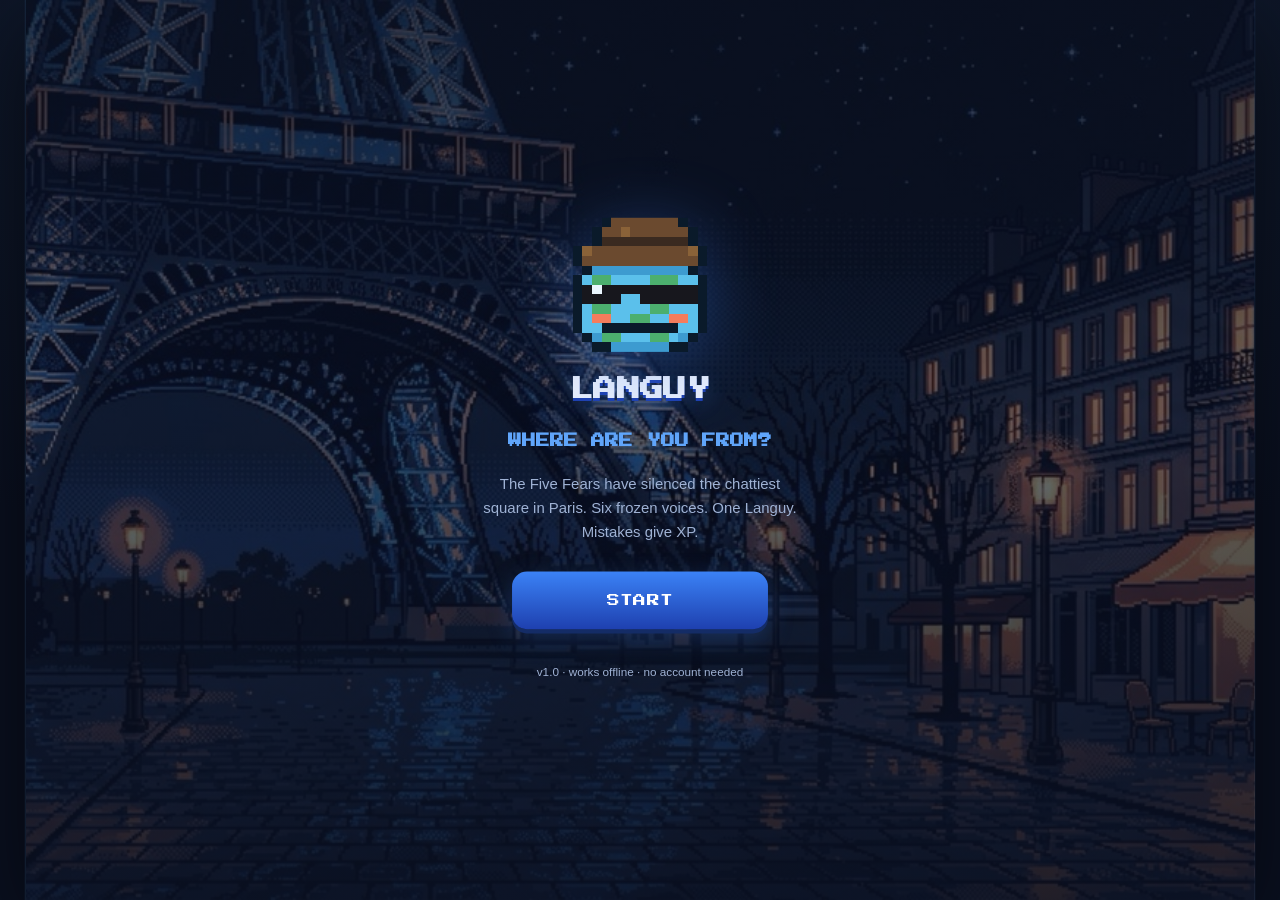
==== index.html @ b2ffd530 "v7.1: playtest fixes + variable-reward parting" ====
<!doctype html>
<html lang="en">
  <head>
    <meta charset="UTF-8" />
    <meta
      name="viewport"
      content="width=device-width, initial-scale=1.0, maximum-scale=1.0, user-scalable=no, viewport-fit=cover"
    />
    <meta name="theme-color" content="#0F1724" />
    <meta
      name="description"
      content="LANGUY: Where Are You From? — a pixel comedy adventure where you play as the polyglot. Guess languages, learn real phrases, defeat the five Fears."
    />
    <meta name="apple-mobile-web-app-capable" content="yes" />
    <meta name="apple-mobile-web-app-status-bar-style" content="black-translucent" />
    <meta name="apple-mobile-web-app-title" content="LANGUY" />
    <link rel="manifest" href="./manifest.webmanifest" />
    <link rel="icon" type="image/png" sizes="192x192" href="./icons/icon-192.png" />
    <link rel="apple-touch-icon" href="./icons/icon-192.png" />
    <title>LANGUY: Where Are You From?</title>
    <script type="module" crossorigin src="./assets/index-Dp-9w0Nh.js"></script>
    <link rel="stylesheet" crossorigin href="./assets/index-CV30trOM.css">
  </head>
  <body>
    <div id="app">
      <div id="stage">
        <canvas id="world"></canvas>
        <div id="cinema-top" class="cinema-bar"></div>
        <div id="cinema-bottom" class="cinema-bar"></div>
        <div id="hud"></div>
        <div id="float-layer"></div>
        <div id="ui-layer"></div>
        <div id="screen-layer"></div>
        <canvas id="fx"></canvas>
        <div id="toast-layer"></div>
      </div>
    </div>
    <noscript>LANGUY needs JavaScript to run. (He also needs the ocean, but that's a different problem.)</noscript>
  </body>
</html>
---- assets/index-CV30trOM.css ----
@font-face{font-family:"Press Start 2P";font-style:normal;font-display:swap;font-weight:400;src:url([data-uri]) format("woff2"),url([data-uri]) format("woff");unicode-range:U+0460-052F,U+1C80-1C8A,U+20B4,U+2DE0-2DFF,U+A640-A69F,U+FE2E-FE2F}@font-face{font-family:"Press Start 2P";font-style:normal;font-display:swap;font-weight:400;src:url([data-uri]) format("woff2"),url([data-uri]) format("woff");unicode-range:U+0301,U+0400-045F,U+0490-0491,U+04B0-04B1,U+2116}@font-face{font-family:"Press Start 2P";font-style:normal;font-display:swap;font-weight:400;src:url([data-uri]) format("woff2"),url([data-uri]) format("woff");unicode-range:U+0370-0377,U+037A-037F,U+0384-038A,U+038C,U+038E-03A1,U+03A3-03FF}@font-face{font-family:"Press Start 2P";font-style:normal;font-display:swap;font-weight:400;src:url(./press-start-2p-latin-ext-400-normal-DpfYvR5A.woff2) format("woff2"),url([data-uri]) format("woff");unicode-range:U+0100-02BA,U+02BD-02C5,U+02C7-02CC,U+02CE-02D7,U+02DD-02FF,U+0304,U+0308,U+0329,U+1D00-1DBF,U+1E00-1E9F,U+1EF2-1EFF,U+2020,U+20A0-20AB,U+20AD-20C0,U+2113,U+2C60-2C7F,U+A720-A7FF}@font-face{font-family:"Press Start 2P";font-style:normal;font-display:swap;font-weight:400;src:url(./press-start-2p-latin-400-normal-_wFEWmAB.woff2) format("woff2"),url([data-uri]) format("woff");unicode-range:U+0000-00FF,U+0131,U+0152-0153,U+02BB-02BC,U+02C6,U+02DA,U+02DC,U+0304,U+0308,U+0329,U+2000-206F,U+20AC,U+2122,U+2191,U+2193,U+2212,U+2215,U+FEFF,U+FFFD}:root{--navy: #0f1724;--navy-soft: #1a2540;--navy-deep: #0a1020;--outline: #0a1a2a;--accent: #3b82f6;--accent-dark: #1e40af;--accent-light: #60a5fa;--teal: #0ea5e9;--ocean: #5bc0eb;--blush: #f47c5c;--gold: #facc15;--warm: #ffc878;--paper: #f1f4f9;--ink: #e8eefb;--ink-dim: #9fb2d4;--danger: #ef5350;--ok: #34d399;--glow: rgba(59, 130, 246, .25);--font-pixel: "Press Start 2P", "Courier New", monospace;--font-body: -apple-system, BlinkMacSystemFont, "Segoe UI", Roboto, "Helvetica Neue", Arial, "Hiragino Sans", "Apple SD Gothic Neo", "Noto Sans JP", "Noto Sans KR", sans-serif;--font-mono: "Space Mono", ui-monospace, "SF Mono", Menlo, monospace}*{margin:0;padding:0;box-sizing:border-box;-webkit-tap-highlight-color:transparent}html,body{height:100%;overflow:hidden;background:var(--navy-deep);overscroll-behavior:none;touch-action:none}#app{position:fixed;inset:0;display:flex;align-items:center;justify-content:center;background:radial-gradient(120% 100% at 50% 0%,#131f33 0%,var(--navy-deep) 70%);user-select:none;-webkit-user-select:none}#stage{position:relative;width:390px;height:844px;background:var(--navy);overflow:hidden;transform-origin:center center;box-shadow:0 0 0 1px #60a5fa1f,0 24px 80px #0009;font-family:var(--font-body);color:var(--ink)}#world,#fx{position:absolute;inset:0;width:100%;height:100%;image-rendering:pixelated;image-rendering:crisp-edges}#fx{pointer-events:none;z-index:60}#dev-fab{position:absolute;bottom:14px;right:12px;z-index:90;width:44px;height:44px;border-radius:50%;border:1px solid rgba(96,165,250,.4);background:#0a1020d9;color:#fff;font-size:20px;cursor:pointer;display:flex;align-items:center;justify-content:center}#dev-panel{position:absolute;inset:0;z-index:95;background:#080c16f5;display:flex;flex-direction:column;gap:8px;padding:20px 16px;overflow-y:auto}#dev-panel .dev-title{font-family:var(--font-pixel);font-size:11px;color:var(--gold);text-align:center;margin-bottom:6px}#dev-panel .dev-grid{display:grid;grid-template-columns:1fr 1fr;gap:8px}#dev-panel .dev-btn{appearance:none;border:1px solid rgba(96,165,250,.35);background:#182645;color:var(--ink);border-radius:10px;min-height:46px;padding:8px 10px;font-size:13px;font-weight:600;cursor:pointer}#dev-panel .dev-btn:active{transform:scale(.97)}#dev-panel .dev-unlock{background:linear-gradient(180deg,#1d4a3a,#143528);border-color:var(--ok);min-height:52px;font-size:14px}#dev-panel .dev-close{margin-top:8px;background:none;border-color:#9fb2d44d;color:var(--ink-dim)}#scene{position:absolute;inset:0;z-index:10;opacity:0;transform:scale(1.06);transition:opacity .35s ease,transform .45s cubic-bezier(.2,.9,.3,1.1);pointer-events:none;overflow:hidden}#scene.open{opacity:1;transform:scale(1)}#scene-backdrop{position:absolute;inset:0;width:100%;height:100%;object-fit:cover;animation:kenburns 26s ease-in-out infinite alternate}@keyframes kenburns{0%{transform:scale(1.04) translate(.5%,-.5%)}to{transform:scale(1.12) translate(-1.2%,.8%)}}#scene-shade{position:absolute;inset:0;background:linear-gradient(180deg,#0a10206b,#0a102014 35%,#0a10209e)}#scene-shade.boss{background:linear-gradient(180deg,#1408108c,#0a10202e 40%,#0a1020b3)}#scene-other{position:absolute;right:3%;top:12%;width:52%;max-width:330px;height:auto;opacity:.62;filter:brightness(.78) saturate(.92) drop-shadow(0 14px 26px rgba(0,0,0,.55));transition:opacity .25s ease,filter .25s ease,transform .2s ease;transform-origin:bottom center}#scene-languy{position:absolute;left:3%;top:36%;width:45%;max-width:270px;height:auto;opacity:.62;filter:brightness(.78) saturate(.92) drop-shadow(0 14px 26px rgba(0,0,0,.55));transition:opacity .25s ease,filter .25s ease,transform .2s ease;transform-origin:bottom center}#scene-other.active,#scene-languy.active{opacity:1;filter:brightness(1.04) saturate(1) drop-shadow(0 12px 30px rgba(59,130,246,.45));z-index:2}#scene-other.bounce,#scene-languy.bounce{animation:speak-bounce .32s cubic-bezier(.2,.9,.3,1.4)}@keyframes speak-bounce{0%{transform:scale(1)}35%{transform:scale(1.04) translateY(-5px)}to{transform:scale(1)}}.em-laugh{animation:em-laugh .7s ease}@keyframes em-laugh{0%,to{transform:rotate(0)}20%{transform:rotate(-3.5deg) translateY(-6px)}45%{transform:rotate(3deg) translateY(-2px)}70%{transform:rotate(-2deg) translateY(-5px)}}.em-shock{animation:em-shock .5s ease}@keyframes em-shock{0%{transform:scale(1)}25%{transform:scale(1.1) translateY(-9px)}55%{transform:scale(.98) translate(-4px)}75%{transform:scale(1.02) translate(4px)}to{transform:scale(1)}}.em-sad{animation:em-sad .9s ease}@keyframes em-sad{0%,to{transform:translateY(0) rotate(0)}50%{transform:translateY(7px) rotate(-2deg)}}.em-happy{animation:em-happy .55s cubic-bezier(.2,.9,.3,1.4)}@keyframes em-happy{0%,to{transform:scale(1)}40%{transform:scale(1.08) translateY(-8px)}}#scene-other.hit{animation:hit-flash .45s ease}@keyframes hit-flash{0%,to{filter:brightness(1);transform:translate(0)}20%{filter:brightness(2.2) saturate(.4);transform:translate(-7px)}45%{transform:translate(6px)}70%{transform:translate(-3px)}}#scene-meter{position:absolute;top:calc(max(10px,env(safe-area-inset-top)) + 116px);right:12px;width:180px;z-index:12}#scene-meter .meter-label{font-family:var(--font-pixel);font-size:8px;color:var(--blush);letter-spacing:1px;margin-bottom:4px;text-align:right}#scene-meter .meter-bar{height:10px;border-radius:5px;background:#ffffff1a;border:1px solid rgba(244,124,92,.5);overflow:hidden}#scene-meter .meter-bar>div{height:100%;width:100%;background:linear-gradient(90deg,#ef5350,#f47c5c);transition:width .6s cubic-bezier(.2,.9,.3,1.1)}.cinema-bar{position:absolute;left:0;right:0;height:0;background:#05080f;z-index:18;transition:height .6s cubic-bezier(.7,0,.3,1);pointer-events:none}#cinema-top{top:0}#cinema-bottom{bottom:0}.cinema-on #cinema-top,.cinema-on #cinema-bottom{height:64px}#hud{position:absolute;top:0;left:0;right:0;padding:max(10px,env(safe-area-inset-top)) 10px 0 10px;display:flex;align-items:flex-start;gap:8px;z-index:20;pointer-events:none;opacity:0;transition:opacity .4s ease}#hud.visible{opacity:1}#hud>*{pointer-events:auto}.hud-rank{flex:1;background:#0a1020d1;border:1px solid rgba(96,165,250,.25);border-radius:12px;padding:8px 10px;backdrop-filter:blur(4px);-webkit-backdrop-filter:blur(4px)}.hud-rank .rank-name{font-family:var(--font-pixel);font-size:8px;letter-spacing:.5px;color:var(--accent-light);text-shadow:0 2px 0 rgba(0,0,0,.4);display:flex;justify-content:space-between;align-items:baseline;gap:6px;white-space:nowrap}.hud-rank .xp-num{font-family:var(--font-mono);font-size:10px;color:var(--ink-dim)}.xp-bar{margin-top:6px;height:8px;border-radius:4px;background:#ffffff14;overflow:hidden;border:1px solid rgba(0,0,0,.4)}.xp-bar>div{height:100%;width:0%;border-radius:4px;background:linear-gradient(90deg,var(--accent) 0%,var(--teal) 100%);box-shadow:0 0 8px var(--glow);transition:width .5s cubic-bezier(.2,.9,.3,1.2)}#skip-chip{position:absolute;top:calc(max(10px,env(safe-area-inset-top)) + 78px);left:12px;z-index:22;background:#0a1020d9;border:1px solid rgba(96,165,250,.3);border-radius:999px;color:var(--ink-dim);font-family:var(--font-pixel);font-size:8px;padding:9px 14px;min-height:34px;cursor:pointer;letter-spacing:1px}#skip-chip.active{color:var(--gold);border-color:var(--gold);animation:pulse-border 1s ease-in-out infinite}@keyframes pulse-border{0%,to{box-shadow:0 0 #facc154d}50%{box-shadow:0 0 10px 2px #facc1533}}#dialogue,#choices,.phrase-card{max-width:560px;margin-left:auto;margin-right:auto;width:calc(100% - 20px)}#boss-hearts{position:absolute;top:calc(max(10px,env(safe-area-inset-top)) + 78px);right:12px;z-index:22;background:#0a1020e0;border:1px solid rgba(244,124,92,.45);border-radius:12px;padding:7px 12px;font-size:15px;display:flex;align-items:center;gap:3px;animation:toast-in .3s ease}#boss-hearts .lost{filter:grayscale(1);opacity:.55}#boss-hearts .hearts-label{font-family:var(--font-pixel);font-size:7px;color:var(--blush);margin-left:6px;letter-spacing:1px}.hud-quest{margin-top:6px;font-size:11.5px;font-weight:600;color:var(--warm);letter-spacing:.3px;line-height:1.35}.hud-quest:empty{display:none}.hud-quest.quest-flash{animation:quest-in .6s cubic-bezier(.2,.9,.3,1.2)}@keyframes quest-in{0%{transform:translate(-6px);opacity:0}to{transform:translate(0);opacity:1}}.hud-chip{min-width:44px;height:44px;border-radius:12px;background:#0a1020d1;border:1px solid rgba(96,165,250,.25);color:var(--ink);font-family:var(--font-pixel);font-size:10px;display:flex;align-items:center;justify-content:center;gap:5px;cursor:pointer;padding:0 10px;transition:transform .1s ease}.hud-chip:active{transform:scale(.92)}.hud-chip .n{font-size:10px}.hud-chip.brain{color:var(--blush)}#ui-layer{position:absolute;inset:0;z-index:30;pointer-events:none;display:flex;flex-direction:column;justify-content:flex-end}#dialogue{pointer-events:auto;margin:0 10px calc(max(12px,env(safe-area-inset-bottom)) + 6px) 10px;background:#0d1526f5;border:2px solid rgba(96,165,250,.35);border-radius:16px;padding:12px 14px 14px;box-shadow:0 10px 30px #00000080,0 0 0 4px #0a102080;cursor:pointer;animation:dlg-in .22s cubic-bezier(.2,.9,.3,1.2);position:relative}@keyframes dlg-in{0%{transform:translateY(24px);opacity:0}to{transform:translateY(0);opacity:1}}.dlg-head{display:flex;align-items:center;gap:10px;margin-bottom:8px}.dlg-portrait{width:44px;height:44px;border-radius:10px;background:var(--navy-soft);border:1px solid rgba(96,165,250,.3);image-rendering:pixelated;flex-shrink:0}.dlg-name{font-family:var(--font-pixel);font-size:10px;color:var(--teal);text-transform:uppercase;letter-spacing:1px}.dlg-sub{font-size:11px;color:var(--ink-dim);margin-top:4px}.dlg-text{font-size:16px;line-height:1.5;min-height:48px;color:var(--ink)}.dlg-text .accent{color:var(--accent-light);font-weight:600}.dlg-text .phrase{color:var(--gold);font-weight:700}.dlg-next{position:absolute;right:14px;bottom:8px;font-size:13px;color:var(--accent-light);animation:bounce-v .8s ease-in-out infinite}@keyframes bounce-v{0%,to{transform:translateY(0)}50%{transform:translateY(4px)}}#dialogue.sign{background:var(--paper);border-color:#cbd5e1;color:#16203a}#dialogue.sign .dlg-text{color:#16203a;font-weight:700;text-align:center;font-family:var(--font-pixel);font-size:12px;line-height:1.9}#dialogue.sign .dlg-name{color:#475569}#choices{pointer-events:auto;margin:0 10px 8px;display:flex;flex-direction:column;gap:8px}.choice-btn{appearance:none;border:2px solid rgba(96,165,250,.4);background:linear-gradient(180deg,#203052,#182645);color:var(--ink);font-family:var(--font-body);font-size:15px;font-weight:600;border-radius:14px;min-height:52px;padding:10px 14px;text-align:left;cursor:pointer;transition:transform .08s ease,border-color .15s ease,background .15s ease;animation:choice-in .25s backwards cubic-bezier(.2,.9,.3,1.2)}.choice-btn:nth-child(2){animation-delay:.05s}.choice-btn:nth-child(3){animation-delay:.1s}.choice-btn:nth-child(4){animation-delay:.15s}@keyframes choice-in{0%{transform:translateY(14px);opacity:0}to{transform:translateY(0);opacity:1}}.choice-btn:active{transform:scale(.97)}.choice-btn.correct{border-color:var(--ok);background:linear-gradient(180deg,#1d4a3a,#143528)}.choice-btn.wrong{border-color:var(--blush);background:linear-gradient(180deg,#4a2530,#351a22);animation:wiggle .35s ease}@keyframes wiggle{0%,to{transform:translate(0)}25%{transform:translate(-5px)}75%{transform:translate(5px)}}.choice-btn .romaji{display:block;font-size:12px;color:var(--ink-dim);font-weight:400;font-family:var(--font-mono);margin-top:2px}.phrase-card{pointer-events:auto;margin:0 10px 8px;background:linear-gradient(180deg,#14203af7,#0d1526f7);border:2px solid rgba(14,165,233,.45);border-radius:16px;padding:14px;text-align:center;animation:dlg-in .25s cubic-bezier(.2,.9,.3,1.2)}.phrase-card .label{font-family:var(--font-pixel);font-size:8px;color:var(--teal);letter-spacing:1px;margin-bottom:8px}.phrase-card .target{font-size:26px;font-weight:800;color:var(--gold);line-height:1.3}.phrase-card .romaji{font-family:var(--font-mono);font-size:13px;color:var(--ink-dim);margin-top:4px}.phrase-card .meaning{font-size:14px;color:var(--ink);margin-top:6px}.phrase-card .speak-btn{margin-top:8px;appearance:none;background:#3b82f62e;color:var(--accent-light);border:1px solid rgba(96,165,250,.4);border-radius:999px;min-height:44px;min-width:44px;padding:8px 18px;font-size:14px;font-weight:700;cursor:pointer}.phrase-card .speak-btn:active{transform:scale(.95)}.chunk-row{display:flex;flex-wrap:wrap;gap:8px;justify-content:center;margin-top:12px}.chunk-btn{appearance:none;border:2px solid rgba(96,165,250,.5);background:#213459;color:var(--ink);font-size:18px;font-weight:700;border-radius:12px;min-height:52px;min-width:56px;padding:8px 14px;cursor:pointer;transition:transform .08s ease,opacity .2s ease}.chunk-btn:active{transform:scale(.94)}.chunk-btn .chunk-roma{display:block;font-size:10px;font-weight:500;color:var(--ink-dim);font-family:var(--font-mono);margin-top:1px}.chunk-btn.used{opacity:.25;pointer-events:none}.chunk-slots{display:flex;gap:6px;justify-content:center;margin-top:12px;min-height:40px;flex-wrap:wrap}.chunk-slot{min-width:48px;height:40px;border-radius:10px;border:2px dashed rgba(159,178,212,.35);display:flex;align-items:center;justify-content:center;font-size:16px;font-weight:700;color:var(--gold);padding:0 8px}.chunk-slot.filled{border-style:solid;border-color:var(--teal);background:#0ea5e91f}#float-layer{position:absolute;inset:0;pointer-events:none;z-index:50;overflow:hidden}.float-xp{position:absolute;font-family:var(--font-pixel);font-size:11px;color:var(--gold);text-shadow:0 2px 0 rgba(0,0,0,.6);animation:float-up 1.4s ease-out forwards;white-space:nowrap}.float-xp.brain{color:var(--blush)}@keyframes float-up{0%{transform:translateY(0) scale(.6);opacity:0}15%{transform:translateY(-8px) scale(1.15);opacity:1}30%{transform:translateY(-14px) scale(1)}to{transform:translateY(-64px) scale(1);opacity:0}}#toast-layer{position:absolute;top:calc(max(10px,env(safe-area-inset-top)) + 64px);left:0;right:0;display:flex;flex-direction:column;align-items:center;gap:8px;z-index:70;pointer-events:none}.toast{background:#0a1020f2;border:1px solid var(--accent);color:var(--ink);border-radius:12px;padding:10px 16px;font-size:14px;font-weight:600;box-shadow:0 6px 24px #00000080,0 0 12px var(--glow);animation:toast-in .3s cubic-bezier(.2,.9,.3,1.3),toast-out .4s ease 2.6s forwards;max-width:86%;text-align:center}.toast.rankup{border-color:var(--gold);font-family:var(--font-pixel);font-size:10px;line-height:1.8;color:var(--gold)}@keyframes toast-in{0%{transform:translateY(-16px) scale(.9);opacity:0}to{transform:translateY(0) scale(1);opacity:1}}@keyframes toast-out{to{transform:translateY(-10px);opacity:0}}#screen-layer{position:absolute;inset:0;z-index:40;pointer-events:none}.screen{position:absolute;inset:0;background:linear-gradient(180deg,#0a1020f7,#0f1724fc);pointer-events:auto;display:flex;flex-direction:column;align-items:center;overflow-y:auto;padding:max(20px,env(safe-area-inset-top)) 20px max(20px,env(safe-area-inset-bottom)) 20px;animation:screen-in .3s ease}@keyframes screen-in{0%{opacity:0}to{opacity:1}}.screen h1{font-family:var(--font-pixel);font-size:22px;line-height:1.6;text-align:center;color:var(--ink);text-shadow:0 3px 0 var(--accent-dark),0 6px 18px var(--glow)}.screen h2{font-family:var(--font-pixel);font-size:13px;line-height:1.8;text-align:center;color:var(--accent-light)}.screen .sub{color:var(--ink-dim);font-size:14px;text-align:center;line-height:1.6}.btn{appearance:none;border:none;border-radius:14px;min-height:54px;padding:14px 26px;font-family:var(--font-pixel);font-size:12px;cursor:pointer;color:#fff;background:linear-gradient(180deg,var(--accent) 0%,var(--accent-dark) 100%);box-shadow:0 4px #142c66,0 8px 24px var(--glow);transition:transform .08s ease,box-shadow .08s ease;letter-spacing:.5px}.btn:active{transform:translateY(3px);box-shadow:0 1px #142c66,0 4px 12px var(--glow)}.btn.secondary{background:linear-gradient(180deg,#28395f,#1d2c4c);box-shadow:0 4px #101c36;color:var(--ink)}.btn.gold{background:linear-gradient(180deg,#fbbf24,#d97706);box-shadow:0 4px #92580a,0 8px 24px #facc1540;color:#211503}.btn.ghost{background:none;box-shadow:none;border:1px solid rgba(159,178,212,.3);color:var(--ink-dim);font-family:var(--font-body);font-weight:600;font-size:14px;min-height:44px}.gem-grid{display:grid;grid-template-columns:repeat(2,1fr);gap:12px;width:100%;max-width:360px;margin-top:18px}.gem-cell{background:#1a2540b3;border:1px solid rgba(96,165,250,.2);border-radius:14px;padding:14px 10px;text-align:center;min-height:120px;display:flex;flex-direction:column;align-items:center;justify-content:flex-start;gap:8px}.gem-cell.locked{opacity:.55;filter:saturate(.3)}.gem-cell .gem-icon{width:40px;height:40px;image-rendering:pixelated}.gem-cell .gem-title{font-family:var(--font-pixel);font-size:8px;color:var(--teal);line-height:1.7}.gem-cell .gem-text{font-size:11.5px;color:var(--ink-dim);line-height:1.45}.gem-cell.earned{border-color:#facc1573;box-shadow:0 0 18px #facc1514 inset}.key-input{width:100%;max-width:320px;background:#0a1020e6;border:1px solid rgba(96,165,250,.35);color:var(--ink);border-radius:12px;min-height:48px;padding:12px 14px;font-family:var(--font-mono);font-size:14px;text-align:center;outline:none}.key-input:focus{border-color:var(--accent)}.hint-bubble{position:absolute;left:50%;transform:translate(-50%);bottom:calc(max(12px,env(safe-area-inset-bottom)) + 10px);background:#0a1020eb;border:1px solid rgba(96,165,250,.35);border-radius:999px;padding:10px 18px;font-size:13.5px;color:var(--ink);z-index:25;pointer-events:none;animation:toast-in .3s ease;white-space:nowrap}.sr-only{position:absolute;width:1px;height:1px;overflow:hidden;clip:rect(0 0 0 0)}@media(prefers-reduced-motion:reduce){.choice-btn,#dialogue,.phrase-card,.toast,.dlg-next,.screen,.ui-nudge{animation:none!important}}.ui-nudge{animation:nudge .3s ease}@keyframes nudge{0%,to{transform:translate(0)}25%{transform:translate(2px,-1px)}50%{transform:translate(-2px,1px)}75%{transform:translate(1px,1px)}}
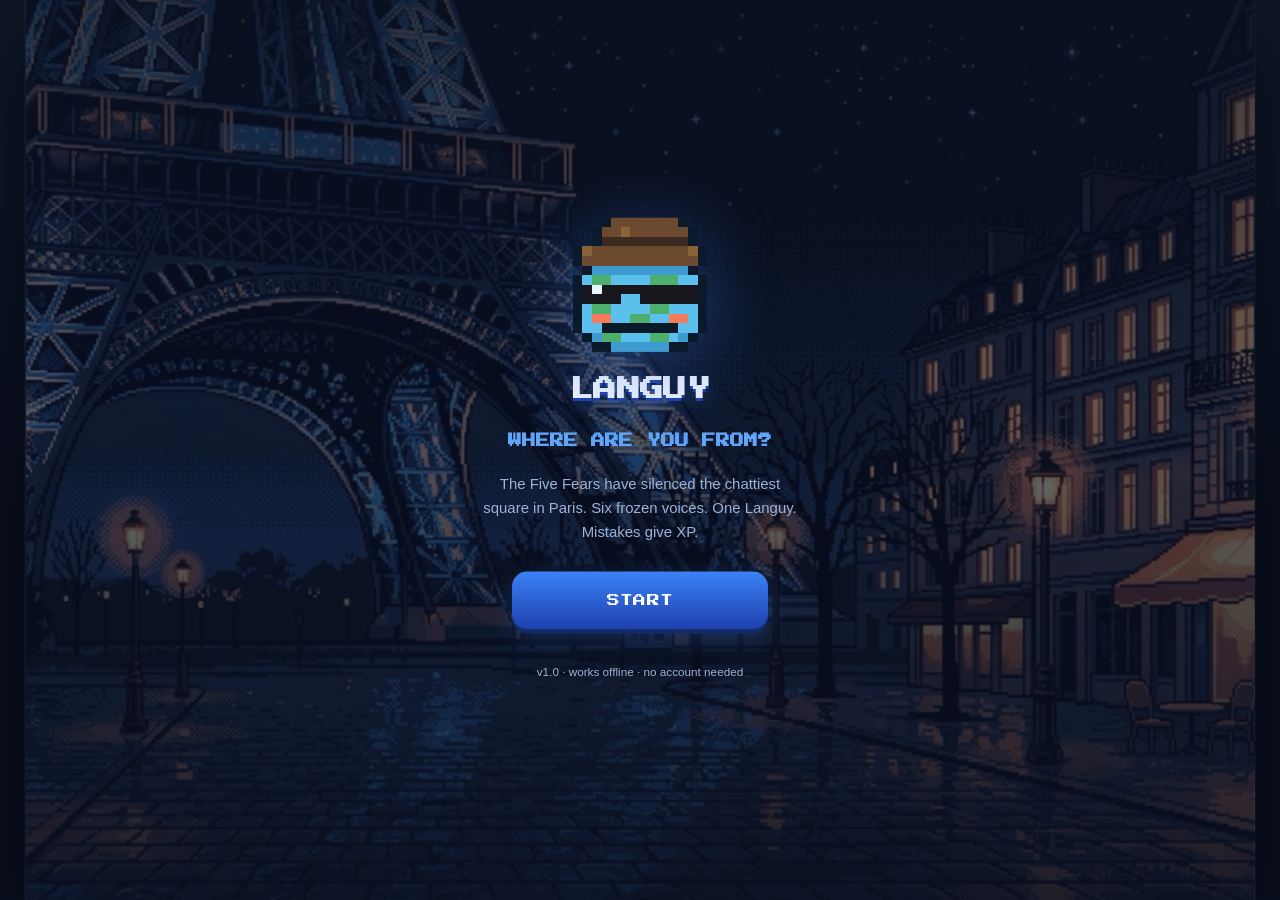
==== commit adb2797b: "v8: player-centered apartment cold open + founder story + in-page test stepper" ====
--- a/index.html
+++ b/index.html
@@ -18,7 +18,7 @@
     <link rel="icon" type="image/png" sizes="192x192" href="./icons/icon-192.png" />
     <link rel="apple-touch-icon" href="./icons/icon-192.png" />
     <title>LANGUY: Where Are You From?</title>
-    <script type="module" crossorigin src="./assets/index-Dp-9w0Nh.js"></script>
+    <script type="module" crossorigin src="./assets/index-gukwr0ph.js"></script>
     <link rel="stylesheet" crossorigin href="./assets/index-CV30trOM.css">
   </head>
   <body>
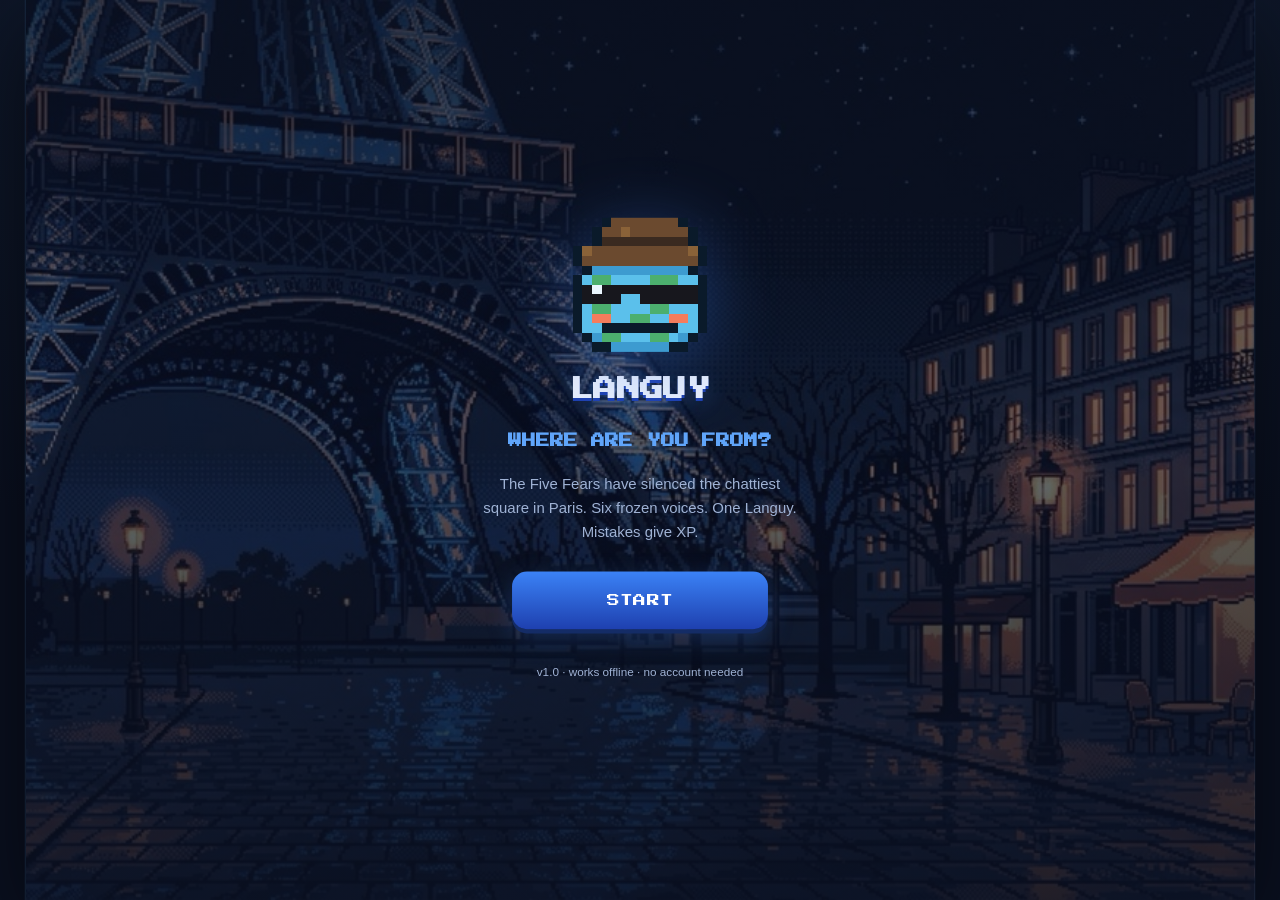
==== commit e630c7dd: "v9: explorable apartment room (tap objects/collect sparks), Eiffel window fixed, Japanese-first" ====
--- a/index.html
+++ b/index.html
@@ -18,8 +18,8 @@
     <link rel="icon" type="image/png" sizes="192x192" href="./icons/icon-192.png" />
     <link rel="apple-touch-icon" href="./icons/icon-192.png" />
     <title>LANGUY: Where Are You From?</title>
-    <script type="module" crossorigin src="./assets/index-gukwr0ph.js"></script>
-    <link rel="stylesheet" crossorigin href="./assets/index-CV30trOM.css">
+    <script type="module" crossorigin src="./assets/index-B-X_Jsn1.js"></script>
+    <link rel="stylesheet" crossorigin href="./assets/index-DCipQF2Q.css">
   </head>
   <body>
     <div id="app">
--- a/assets/index-DCipQF2Q.css
+++ b/assets/index-DCipQF2Q.css
@@ -0,0 +1 @@
+@font-face{font-family:"Press Start 2P";font-style:normal;font-display:swap;font-weight:400;src:url([data-uri]) format("woff2"),url([data-uri]) format("woff");unicode-range:U+0460-052F,U+1C80-1C8A,U+20B4,U+2DE0-2DFF,U+A640-A69F,U+FE2E-FE2F}@font-face{font-family:"Press Start 2P";font-style:normal;font-display:swap;font-weight:400;src:url([data-uri]) format("woff2"),url([data-uri]) format("woff");unicode-range:U+0301,U+0400-045F,U+0490-0491,U+04B0-04B1,U+2116}@font-face{font-family:"Press Start 2P";font-style:normal;font-display:swap;font-weight:400;src:url([data-uri]) format("woff2"),url([data-uri]) format("woff");unicode-range:U+0370-0377,U+037A-037F,U+0384-038A,U+038C,U+038E-03A1,U+03A3-03FF}@font-face{font-family:"Press Start 2P";font-style:normal;font-display:swap;font-weight:400;src:url(./press-start-2p-latin-ext-400-normal-DpfYvR5A.woff2) format("woff2"),url([data-uri]) format("woff");unicode-range:U+0100-02BA,U+02BD-02C5,U+02C7-02CC,U+02CE-02D7,U+02DD-02FF,U+0304,U+0308,U+0329,U+1D00-1DBF,U+1E00-1E9F,U+1EF2-1EFF,U+2020,U+20A0-20AB,U+20AD-20C0,U+2113,U+2C60-2C7F,U+A720-A7FF}@font-face{font-family:"Press Start 2P";font-style:normal;font-display:swap;font-weight:400;src:url(./press-start-2p-latin-400-normal-_wFEWmAB.woff2) format("woff2"),url([data-uri]) format("woff");unicode-range:U+0000-00FF,U+0131,U+0152-0153,U+02BB-02BC,U+02C6,U+02DA,U+02DC,U+0304,U+0308,U+0329,U+2000-206F,U+20AC,U+2122,U+2191,U+2193,U+2212,U+2215,U+FEFF,U+FFFD}:root{--navy: #0f1724;--navy-soft: #1a2540;--navy-deep: #0a1020;--outline: #0a1a2a;--accent: #3b82f6;--accent-dark: #1e40af;--accent-light: #60a5fa;--teal: #0ea5e9;--ocean: #5bc0eb;--blush: #f47c5c;--gold: #facc15;--warm: #ffc878;--paper: #f1f4f9;--ink: #e8eefb;--ink-dim: #9fb2d4;--danger: #ef5350;--ok: #34d399;--glow: rgba(59, 130, 246, .25);--font-pixel: "Press Start 2P", "Courier New", monospace;--font-body: -apple-system, BlinkMacSystemFont, "Segoe UI", Roboto, "Helvetica Neue", Arial, "Hiragino Sans", "Apple SD Gothic Neo", "Noto Sans JP", "Noto Sans KR", sans-serif;--font-mono: "Space Mono", ui-monospace, "SF Mono", Menlo, monospace}*{margin:0;padding:0;box-sizing:border-box;-webkit-tap-highlight-color:transparent}html,body{height:100%;overflow:hidden;background:var(--navy-deep);overscroll-behavior:none;touch-action:none}#app{position:fixed;inset:0;display:flex;align-items:center;justify-content:center;background:radial-gradient(120% 100% at 50% 0%,#131f33 0%,var(--navy-deep) 70%);user-select:none;-webkit-user-select:none}#stage{position:relative;width:390px;height:844px;background:var(--navy);overflow:hidden;transform-origin:center center;box-shadow:0 0 0 1px #60a5fa1f,0 24px 80px #0009;font-family:var(--font-body);color:var(--ink)}#world,#fx{position:absolute;inset:0;width:100%;height:100%;image-rendering:pixelated;image-rendering:crisp-edges}#fx{pointer-events:none;z-index:60}#hotspot-layer{position:absolute;inset:0;z-index:16;pointer-events:none}.hotspot{position:absolute;transform:translate(-50%,-50%);pointer-events:auto;background:#0a10208c;border:2px solid var(--accent-light);border-radius:14px;padding:6px 10px;display:flex;flex-direction:column;align-items:center;gap:2px;cursor:pointer;backdrop-filter:blur(2px);-webkit-backdrop-filter:blur(2px);animation:hs-pulse 1.6s ease-in-out infinite;box-shadow:0 0 18px #60a5fa59}.hotspot:active{transform:translate(-50%,-50%) scale(.92)}.hotspot .hs-emoji{font-size:26px;line-height:1}.hotspot .hs-label{font-family:var(--font-pixel);font-size:7px;color:var(--ink);letter-spacing:.5px;white-space:nowrap}.hotspot.done{opacity:.4;border-color:var(--ok);animation:none;filter:grayscale(.5)}.hotspot.done .hs-emoji:after{content:" ✓";font-size:12px}.hotspot.locked{opacity:.45;border-color:#9fb2d466;border-style:dashed;animation:none;cursor:default}@keyframes hs-pulse{0%,to{box-shadow:0 0 14px #60a5fa4d;border-color:var(--accent-light)}50%{box-shadow:0 0 24px #60a5fa99;border-color:#93c5fd}}#dev-fab{position:absolute;bottom:14px;right:12px;z-index:90;width:44px;height:44px;border-radius:50%;border:1px solid rgba(96,165,250,.4);background:#0a1020d9;color:#fff;font-size:20px;cursor:pointer;display:flex;align-items:center;justify-content:center}#dev-panel{position:absolute;inset:0;z-index:95;background:#080c16f5;display:flex;flex-direction:column;gap:8px;padding:20px 16px;overflow-y:auto}#dev-panel .dev-title{font-family:var(--font-pixel);font-size:11px;color:var(--gold);text-align:center;margin-bottom:6px}#dev-panel .dev-grid{display:grid;grid-template-columns:1fr 1fr;gap:8px}#dev-panel .dev-btn{appearance:none;border:1px solid rgba(96,165,250,.35);background:#182645;color:var(--ink);border-radius:10px;min-height:46px;padding:8px 10px;font-size:13px;font-weight:600;cursor:pointer}#dev-panel .dev-btn:active{transform:scale(.97)}#dev-panel .dev-unlock{background:linear-gradient(180deg,#1d4a3a,#143528);border-color:var(--ok);min-height:52px;font-size:14px}#dev-panel .dev-close{margin-top:8px;background:none;border-color:#9fb2d44d;color:var(--ink-dim)}#scene{position:absolute;inset:0;z-index:10;opacity:0;transform:scale(1.06);transition:opacity .35s ease,transform .45s cubic-bezier(.2,.9,.3,1.1);pointer-events:none;overflow:hidden}#scene.open{opacity:1;transform:scale(1)}#scene-backdrop{position:absolute;inset:0;width:100%;height:100%;object-fit:cover;animation:kenburns 26s ease-in-out infinite alternate}@keyframes kenburns{0%{transform:scale(1.04) translate(.5%,-.5%)}to{transform:scale(1.12) translate(-1.2%,.8%)}}#scene-shade{position:absolute;inset:0;background:linear-gradient(180deg,#0a10206b,#0a102014 35%,#0a10209e)}#scene-shade.boss{background:linear-gradient(180deg,#1408108c,#0a10202e 40%,#0a1020b3)}#scene-other{position:absolute;right:3%;top:12%;width:52%;max-width:330px;height:auto;opacity:.62;filter:brightness(.78) saturate(.92) drop-shadow(0 14px 26px rgba(0,0,0,.55));transition:opacity .25s ease,filter .25s ease,transform .2s ease;transform-origin:bottom center}#scene-languy{position:absolute;left:3%;top:36%;width:45%;max-width:270px;height:auto;opacity:.62;filter:brightness(.78) saturate(.92) drop-shadow(0 14px 26px rgba(0,0,0,.55));transition:opacity .25s ease,filter .25s ease,transform .2s ease;transform-origin:bottom center}#scene-other.active,#scene-languy.active{opacity:1;filter:brightness(1.04) saturate(1) drop-shadow(0 12px 30px rgba(59,130,246,.45));z-index:2}#scene-other.bounce,#scene-languy.bounce{animation:speak-bounce .32s cubic-bezier(.2,.9,.3,1.4)}@keyframes speak-bounce{0%{transform:scale(1)}35%{transform:scale(1.04) translateY(-5px)}to{transform:scale(1)}}.em-laugh{animation:em-laugh .7s ease}@keyframes em-laugh{0%,to{transform:rotate(0)}20%{transform:rotate(-3.5deg) translateY(-6px)}45%{transform:rotate(3deg) translateY(-2px)}70%{transform:rotate(-2deg) translateY(-5px)}}.em-shock{animation:em-shock .5s ease}@keyframes em-shock{0%{transform:scale(1)}25%{transform:scale(1.1) translateY(-9px)}55%{transform:scale(.98) translate(-4px)}75%{transform:scale(1.02) translate(4px)}to{transform:scale(1)}}.em-sad{animation:em-sad .9s ease}@keyframes em-sad{0%,to{transform:translateY(0) rotate(0)}50%{transform:translateY(7px) rotate(-2deg)}}.em-happy{animation:em-happy .55s cubic-bezier(.2,.9,.3,1.4)}@keyframes em-happy{0%,to{transform:scale(1)}40%{transform:scale(1.08) translateY(-8px)}}#scene-other.hit{animation:hit-flash .45s ease}@keyframes hit-flash{0%,to{filter:brightness(1);transform:translate(0)}20%{filter:brightness(2.2) saturate(.4);transform:translate(-7px)}45%{transform:translate(6px)}70%{transform:translate(-3px)}}#scene-meter{position:absolute;top:calc(max(10px,env(safe-area-inset-top)) + 116px);right:12px;width:180px;z-index:12}#scene-meter .meter-label{font-family:var(--font-pixel);font-size:8px;color:var(--blush);letter-spacing:1px;margin-bottom:4px;text-align:right}#scene-meter .meter-bar{height:10px;border-radius:5px;background:#ffffff1a;border:1px solid rgba(244,124,92,.5);overflow:hidden}#scene-meter .meter-bar>div{height:100%;width:100%;background:linear-gradient(90deg,#ef5350,#f47c5c);transition:width .6s cubic-bezier(.2,.9,.3,1.1)}.cinema-bar{position:absolute;left:0;right:0;height:0;background:#05080f;z-index:18;transition:height .6s cubic-bezier(.7,0,.3,1);pointer-events:none}#cinema-top{top:0}#cinema-bottom{bottom:0}.cinema-on #cinema-top,.cinema-on #cinema-bottom{height:64px}#hud{position:absolute;top:0;left:0;right:0;padding:max(10px,env(safe-area-inset-top)) 10px 0 10px;display:flex;align-items:flex-start;gap:8px;z-index:20;pointer-events:none;opacity:0;transition:opacity .4s ease}#hud.visible{opacity:1}#hud>*{pointer-events:auto}.hud-rank{flex:1;background:#0a1020d1;border:1px solid rgba(96,165,250,.25);border-radius:12px;padding:8px 10px;backdrop-filter:blur(4px);-webkit-backdrop-filter:blur(4px)}.hud-rank .rank-name{font-family:var(--font-pixel);font-size:8px;letter-spacing:.5px;color:var(--accent-light);text-shadow:0 2px 0 rgba(0,0,0,.4);display:flex;justify-content:space-between;align-items:baseline;gap:6px;white-space:nowrap}.hud-rank .xp-num{font-family:var(--font-mono);font-size:10px;color:var(--ink-dim)}.xp-bar{margin-top:6px;height:8px;border-radius:4px;background:#ffffff14;overflow:hidden;border:1px solid rgba(0,0,0,.4)}.xp-bar>div{height:100%;width:0%;border-radius:4px;background:linear-gradient(90deg,var(--accent) 0%,var(--teal) 100%);box-shadow:0 0 8px var(--glow);transition:width .5s cubic-bezier(.2,.9,.3,1.2)}#skip-chip{position:absolute;top:calc(max(10px,env(safe-area-inset-top)) + 78px);left:12px;z-index:22;background:#0a1020d9;border:1px solid rgba(96,165,250,.3);border-radius:999px;color:var(--ink-dim);font-family:var(--font-pixel);font-size:8px;padding:9px 14px;min-height:34px;cursor:pointer;letter-spacing:1px}#skip-chip.active{color:var(--gold);border-color:var(--gold);animation:pulse-border 1s ease-in-out infinite}@keyframes pulse-border{0%,to{box-shadow:0 0 #facc154d}50%{box-shadow:0 0 10px 2px #facc1533}}#dialogue,#choices,.phrase-card{max-width:560px;margin-left:auto;margin-right:auto;width:calc(100% - 20px)}#boss-hearts{position:absolute;top:calc(max(10px,env(safe-area-inset-top)) + 78px);right:12px;z-index:22;background:#0a1020e0;border:1px solid rgba(244,124,92,.45);border-radius:12px;padding:7px 12px;font-size:15px;display:flex;align-items:center;gap:3px;animation:toast-in .3s ease}#boss-hearts .lost{filter:grayscale(1);opacity:.55}#boss-hearts .hearts-label{font-family:var(--font-pixel);font-size:7px;color:var(--blush);margin-left:6px;letter-spacing:1px}.hud-quest{margin-top:6px;font-size:11.5px;font-weight:600;color:var(--warm);letter-spacing:.3px;line-height:1.35}.hud-quest:empty{display:none}.hud-quest.quest-flash{animation:quest-in .6s cubic-bezier(.2,.9,.3,1.2)}@keyframes quest-in{0%{transform:translate(-6px);opacity:0}to{transform:translate(0);opacity:1}}.hud-chip{min-width:44px;height:44px;border-radius:12px;background:#0a1020d1;border:1px solid rgba(96,165,250,.25);color:var(--ink);font-family:var(--font-pixel);font-size:10px;display:flex;align-items:center;justify-content:center;gap:5px;cursor:pointer;padding:0 10px;transition:transform .1s ease}.hud-chip:active{transform:scale(.92)}.hud-chip .n{font-size:10px}.hud-chip.brain{color:var(--blush)}#ui-layer{position:absolute;inset:0;z-index:30;pointer-events:none;display:flex;flex-direction:column;justify-content:flex-end}#dialogue{pointer-events:auto;margin:0 10px calc(max(12px,env(safe-area-inset-bottom)) + 6px) 10px;background:#0d1526f5;border:2px solid rgba(96,165,250,.35);border-radius:16px;padding:12px 14px 14px;box-shadow:0 10px 30px #00000080,0 0 0 4px #0a102080;cursor:pointer;animation:dlg-in .22s cubic-bezier(.2,.9,.3,1.2);position:relative}@keyframes dlg-in{0%{transform:translateY(24px);opacity:0}to{transform:translateY(0);opacity:1}}.dlg-head{display:flex;align-items:center;gap:10px;margin-bottom:8px}.dlg-portrait{width:44px;height:44px;border-radius:10px;background:var(--navy-soft);border:1px solid rgba(96,165,250,.3);image-rendering:pixelated;flex-shrink:0}.dlg-name{font-family:var(--font-pixel);font-size:10px;color:var(--teal);text-transform:uppercase;letter-spacing:1px}.dlg-sub{font-size:11px;color:var(--ink-dim);margin-top:4px}.dlg-text{font-size:16px;line-height:1.5;min-height:48px;color:var(--ink)}.dlg-text .accent{color:var(--accent-light);font-weight:600}.dlg-text .phrase{color:var(--gold);font-weight:700}.dlg-next{position:absolute;right:14px;bottom:8px;font-size:13px;color:var(--accent-light);animation:bounce-v .8s ease-in-out infinite}@keyframes bounce-v{0%,to{transform:translateY(0)}50%{transform:translateY(4px)}}#dialogue.sign{background:var(--paper);border-color:#cbd5e1;color:#16203a}#dialogue.sign .dlg-text{color:#16203a;font-weight:700;text-align:center;font-family:var(--font-pixel);font-size:12px;line-height:1.9}#dialogue.sign .dlg-name{color:#475569}#choices{pointer-events:auto;margin:0 10px 8px;display:flex;flex-direction:column;gap:8px}.choice-btn{appearance:none;border:2px solid rgba(96,165,250,.4);background:linear-gradient(180deg,#203052,#182645);color:var(--ink);font-family:var(--font-body);font-size:15px;font-weight:600;border-radius:14px;min-height:52px;padding:10px 14px;text-align:left;cursor:pointer;transition:transform .08s ease,border-color .15s ease,background .15s ease;animation:choice-in .25s backwards cubic-bezier(.2,.9,.3,1.2)}.choice-btn:nth-child(2){animation-delay:.05s}.choice-btn:nth-child(3){animation-delay:.1s}.choice-btn:nth-child(4){animation-delay:.15s}@keyframes choice-in{0%{transform:translateY(14px);opacity:0}to{transform:translateY(0);opacity:1}}.choice-btn:active{transform:scale(.97)}.choice-btn.correct{border-color:var(--ok);background:linear-gradient(180deg,#1d4a3a,#143528)}.choice-btn.wrong{border-color:var(--blush);background:linear-gradient(180deg,#4a2530,#351a22);animation:wiggle .35s ease}@keyframes wiggle{0%,to{transform:translate(0)}25%{transform:translate(-5px)}75%{transform:translate(5px)}}.choice-btn .romaji{display:block;font-size:12px;color:var(--ink-dim);font-weight:400;font-family:var(--font-mono);margin-top:2px}.phrase-card{pointer-events:auto;margin:0 10px 8px;background:linear-gradient(180deg,#14203af7,#0d1526f7);border:2px solid rgba(14,165,233,.45);border-radius:16px;padding:14px;text-align:center;animation:dlg-in .25s cubic-bezier(.2,.9,.3,1.2)}.phrase-card .label{font-family:var(--font-pixel);font-size:8px;color:var(--teal);letter-spacing:1px;margin-bottom:8px}.phrase-card .target{font-size:26px;font-weight:800;color:var(--gold);line-height:1.3}.phrase-card .romaji{font-family:var(--font-mono);font-size:13px;color:var(--ink-dim);margin-top:4px}.phrase-card .meaning{font-size:14px;color:var(--ink);margin-top:6px}.phrase-card .speak-btn{margin-top:8px;appearance:none;background:#3b82f62e;color:var(--accent-light);border:1px solid rgba(96,165,250,.4);border-radius:999px;min-height:44px;min-width:44px;padding:8px 18px;font-size:14px;font-weight:700;cursor:pointer}.phrase-card .speak-btn:active{transform:scale(.95)}.chunk-row{display:flex;flex-wrap:wrap;gap:8px;justify-content:center;margin-top:12px}.chunk-btn{appearance:none;border:2px solid rgba(96,165,250,.5);background:#213459;color:var(--ink);font-size:18px;font-weight:700;border-radius:12px;min-height:52px;min-width:56px;padding:8px 14px;cursor:pointer;transition:transform .08s ease,opacity .2s ease}.chunk-btn:active{transform:scale(.94)}.chunk-btn .chunk-roma{display:block;font-size:10px;font-weight:500;color:var(--ink-dim);font-family:var(--font-mono);margin-top:1px}.chunk-btn.used{opacity:.25;pointer-events:none}.chunk-slots{display:flex;gap:6px;justify-content:center;margin-top:12px;min-height:40px;flex-wrap:wrap}.chunk-slot{min-width:48px;height:40px;border-radius:10px;border:2px dashed rgba(159,178,212,.35);display:flex;align-items:center;justify-content:center;font-size:16px;font-weight:700;color:var(--gold);padding:0 8px}.chunk-slot.filled{border-style:solid;border-color:var(--teal);background:#0ea5e91f}#float-layer{position:absolute;inset:0;pointer-events:none;z-index:50;overflow:hidden}.float-xp{position:absolute;font-family:var(--font-pixel);font-size:11px;color:var(--gold);text-shadow:0 2px 0 rgba(0,0,0,.6);animation:float-up 1.4s ease-out forwards;white-space:nowrap}.float-xp.brain{color:var(--blush)}@keyframes float-up{0%{transform:translateY(0) scale(.6);opacity:0}15%{transform:translateY(-8px) scale(1.15);opacity:1}30%{transform:translateY(-14px) scale(1)}to{transform:translateY(-64px) scale(1);opacity:0}}#toast-layer{position:absolute;top:calc(max(10px,env(safe-area-inset-top)) + 64px);left:0;right:0;display:flex;flex-direction:column;align-items:center;gap:8px;z-index:70;pointer-events:none}.toast{background:#0a1020f2;border:1px solid var(--accent);color:var(--ink);border-radius:12px;padding:10px 16px;font-size:14px;font-weight:600;box-shadow:0 6px 24px #00000080,0 0 12px var(--glow);animation:toast-in .3s cubic-bezier(.2,.9,.3,1.3),toast-out .4s ease 2.6s forwards;max-width:86%;text-align:center}.toast.rankup{border-color:var(--gold);font-family:var(--font-pixel);font-size:10px;line-height:1.8;color:var(--gold)}@keyframes toast-in{0%{transform:translateY(-16px) scale(.9);opacity:0}to{transform:translateY(0) scale(1);opacity:1}}@keyframes toast-out{to{transform:translateY(-10px);opacity:0}}#screen-layer{position:absolute;inset:0;z-index:40;pointer-events:none}.screen{position:absolute;inset:0;background:linear-gradient(180deg,#0a1020f7,#0f1724fc);pointer-events:auto;display:flex;flex-direction:column;align-items:center;overflow-y:auto;padding:max(20px,env(safe-area-inset-top)) 20px max(20px,env(safe-area-inset-bottom)) 20px;animation:screen-in .3s ease}@keyframes screen-in{0%{opacity:0}to{opacity:1}}.screen h1{font-family:var(--font-pixel);font-size:22px;line-height:1.6;text-align:center;color:var(--ink);text-shadow:0 3px 0 var(--accent-dark),0 6px 18px var(--glow)}.screen h2{font-family:var(--font-pixel);font-size:13px;line-height:1.8;text-align:center;color:var(--accent-light)}.screen .sub{color:var(--ink-dim);font-size:14px;text-align:center;line-height:1.6}.btn{appearance:none;border:none;border-radius:14px;min-height:54px;padding:14px 26px;font-family:var(--font-pixel);font-size:12px;cursor:pointer;color:#fff;background:linear-gradient(180deg,var(--accent) 0%,var(--accent-dark) 100%);box-shadow:0 4px #142c66,0 8px 24px var(--glow);transition:transform .08s ease,box-shadow .08s ease;letter-spacing:.5px}.btn:active{transform:translateY(3px);box-shadow:0 1px #142c66,0 4px 12px var(--glow)}.btn.secondary{background:linear-gradient(180deg,#28395f,#1d2c4c);box-shadow:0 4px #101c36;color:var(--ink)}.btn.gold{background:linear-gradient(180deg,#fbbf24,#d97706);box-shadow:0 4px #92580a,0 8px 24px #facc1540;color:#211503}.btn.ghost{background:none;box-shadow:none;border:1px solid rgba(159,178,212,.3);color:var(--ink-dim);font-family:var(--font-body);font-weight:600;font-size:14px;min-height:44px}.gem-grid{display:grid;grid-template-columns:repeat(2,1fr);gap:12px;width:100%;max-width:360px;margin-top:18px}.gem-cell{background:#1a2540b3;border:1px solid rgba(96,165,250,.2);border-radius:14px;padding:14px 10px;text-align:center;min-height:120px;display:flex;flex-direction:column;align-items:center;justify-content:flex-start;gap:8px}.gem-cell.locked{opacity:.55;filter:saturate(.3)}.gem-cell .gem-icon{width:40px;height:40px;image-rendering:pixelated}.gem-cell .gem-title{font-family:var(--font-pixel);font-size:8px;color:var(--teal);line-height:1.7}.gem-cell .gem-text{font-size:11.5px;color:var(--ink-dim);line-height:1.45}.gem-cell.earned{border-color:#facc1573;box-shadow:0 0 18px #facc1514 inset}.key-input{width:100%;max-width:320px;background:#0a1020e6;border:1px solid rgba(96,165,250,.35);color:var(--ink);border-radius:12px;min-height:48px;padding:12px 14px;font-family:var(--font-mono);font-size:14px;text-align:center;outline:none}.key-input:focus{border-color:var(--accent)}.hint-bubble{position:absolute;left:50%;transform:translate(-50%);bottom:calc(max(12px,env(safe-area-inset-bottom)) + 10px);background:#0a1020eb;border:1px solid rgba(96,165,250,.35);border-radius:999px;padding:10px 18px;font-size:13.5px;color:var(--ink);z-index:25;pointer-events:none;animation:toast-in .3s ease;white-space:nowrap}.sr-only{position:absolute;width:1px;height:1px;overflow:hidden;clip:rect(0 0 0 0)}@media(prefers-reduced-motion:reduce){.choice-btn,#dialogue,.phrase-card,.toast,.dlg-next,.screen,.ui-nudge{animation:none!important}}.ui-nudge{animation:nudge .3s ease}@keyframes nudge{0%,to{transform:translate(0)}25%{transform:translate(2px,-1px)}50%{transform:translate(-2px,1px)}75%{transform:translate(1px,1px)}}
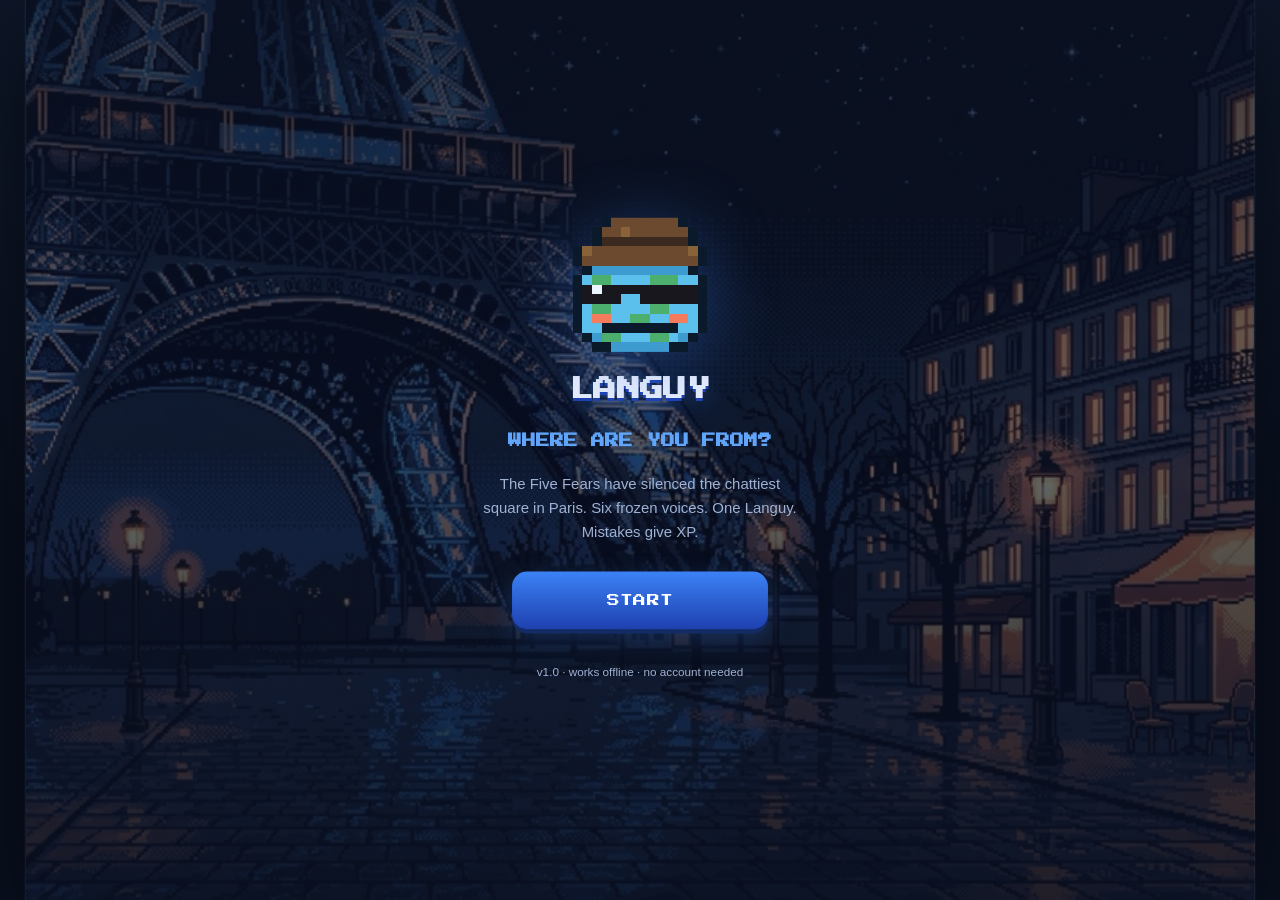
==== commit 0382adae: "v10: walkable two-room flat opening (Pokémon-style) — walk Languy around bedroom+living room, walk U" ====
--- a/index.html
+++ b/index.html
@@ -18,7 +18,7 @@
     <link rel="icon" type="image/png" sizes="192x192" href="./icons/icon-192.png" />
     <link rel="apple-touch-icon" href="./icons/icon-192.png" />
     <title>LANGUY: Where Are You From?</title>
-    <script type="module" crossorigin src="./assets/index-B-X_Jsn1.js"></script>
+    <script type="module" crossorigin src="./assets/index-CMbU89qU.js"></script>
     <link rel="stylesheet" crossorigin href="./assets/index-DCipQF2Q.css">
   </head>
   <body>
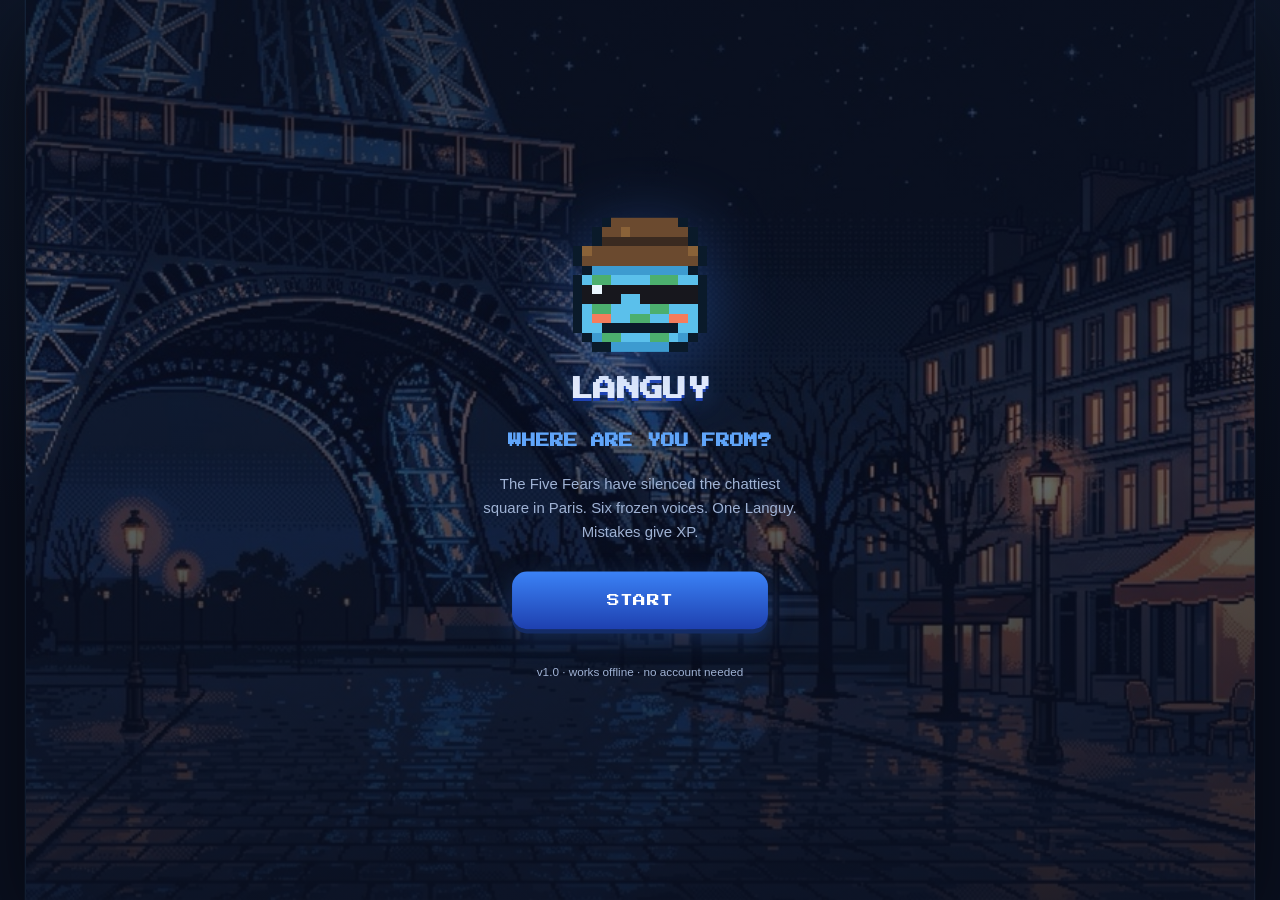
==== commit 33417073: "v11: leaner walkable apartment — HUD+task visible, only the phone (WHY) required, distinct close-up " ====
--- a/index.html
+++ b/index.html
@@ -18,7 +18,7 @@
     <link rel="icon" type="image/png" sizes="192x192" href="./icons/icon-192.png" />
     <link rel="apple-touch-icon" href="./icons/icon-192.png" />
     <title>LANGUY: Where Are You From?</title>
-    <script type="module" crossorigin src="./assets/index-CMbU89qU.js"></script>
+    <script type="module" crossorigin src="./assets/index-CxGp-cz6.js"></script>
     <link rel="stylesheet" crossorigin href="./assets/index-DCipQF2Q.css">
   </head>
   <body>
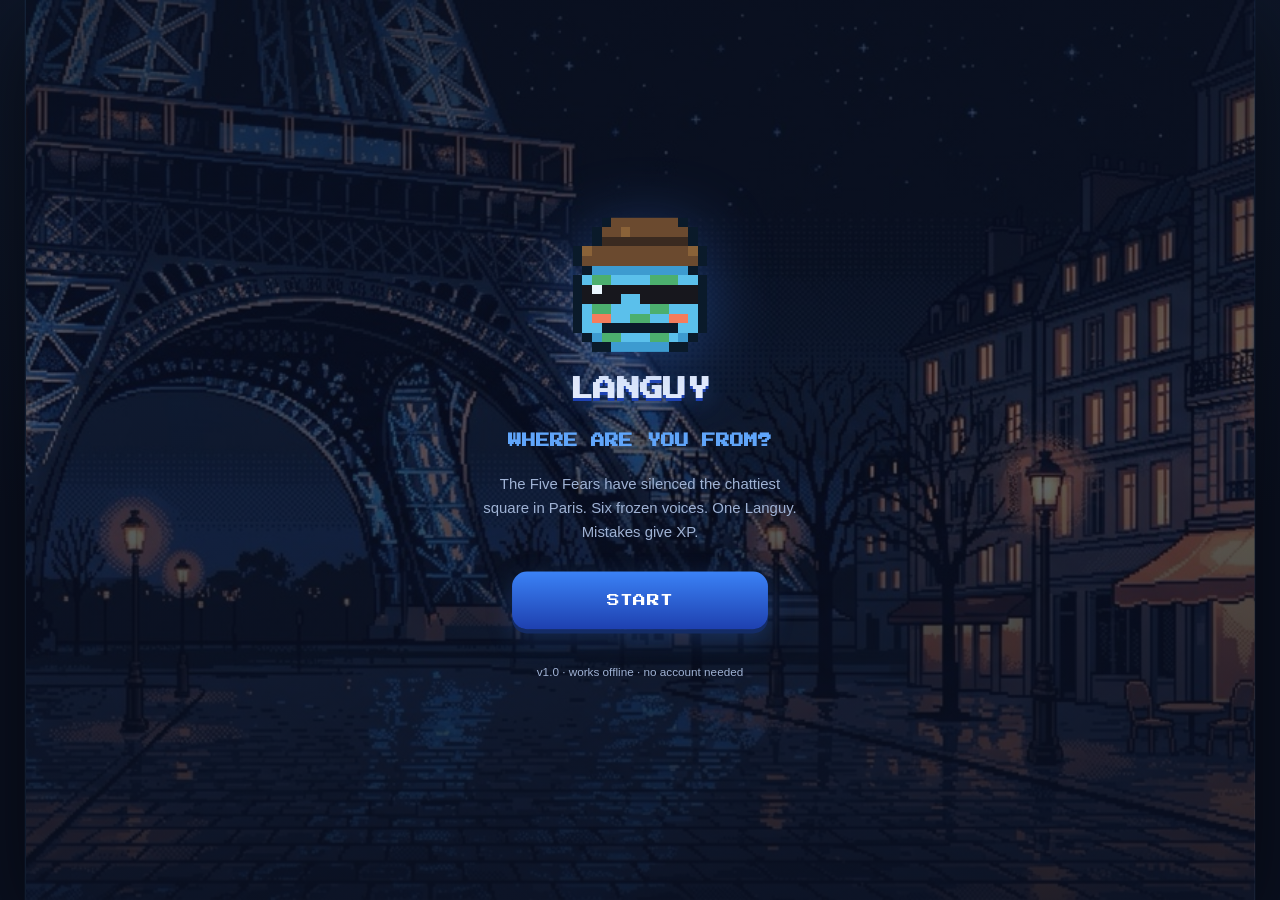
==== commit 059a7958: "v12: 😰 Social Anxiety meter (always-visible funny stat) + GTA-style WASTED fail-state (avoidance/wro" ====
--- a/index.html
+++ b/index.html
@@ -18,8 +18,8 @@
     <link rel="icon" type="image/png" sizes="192x192" href="./icons/icon-192.png" />
     <link rel="apple-touch-icon" href="./icons/icon-192.png" />
     <title>LANGUY: Where Are You From?</title>
-    <script type="module" crossorigin src="./assets/index-CxGp-cz6.js"></script>
-    <link rel="stylesheet" crossorigin href="./assets/index-DCipQF2Q.css">
+    <script type="module" crossorigin src="./assets/index-ir2LINj2.js"></script>
+    <link rel="stylesheet" crossorigin href="./assets/index-xso174Jz.css">
   </head>
   <body>
     <div id="app">
--- a/assets/index-xso174Jz.css
+++ b/assets/index-xso174Jz.css
@@ -0,0 +1 @@
+@font-face{font-family:"Press Start 2P";font-style:normal;font-display:swap;font-weight:400;src:url([data-uri]) format("woff2"),url([data-uri]) format("woff");unicode-range:U+0460-052F,U+1C80-1C8A,U+20B4,U+2DE0-2DFF,U+A640-A69F,U+FE2E-FE2F}@font-face{font-family:"Press Start 2P";font-style:normal;font-display:swap;font-weight:400;src:url([data-uri]) format("woff2"),url([data-uri]) format("woff");unicode-range:U+0301,U+0400-045F,U+0490-0491,U+04B0-04B1,U+2116}@font-face{font-family:"Press Start 2P";font-style:normal;font-display:swap;font-weight:400;src:url([data-uri]) format("woff2"),url([data-uri]) format("woff");unicode-range:U+0370-0377,U+037A-037F,U+0384-038A,U+038C,U+038E-03A1,U+03A3-03FF}@font-face{font-family:"Press Start 2P";font-style:normal;font-display:swap;font-weight:400;src:url(./press-start-2p-latin-ext-400-normal-DpfYvR5A.woff2) format("woff2"),url([data-uri]) format("woff");unicode-range:U+0100-02BA,U+02BD-02C5,U+02C7-02CC,U+02CE-02D7,U+02DD-02FF,U+0304,U+0308,U+0329,U+1D00-1DBF,U+1E00-1E9F,U+1EF2-1EFF,U+2020,U+20A0-20AB,U+20AD-20C0,U+2113,U+2C60-2C7F,U+A720-A7FF}@font-face{font-family:"Press Start 2P";font-style:normal;font-display:swap;font-weight:400;src:url(./press-start-2p-latin-400-normal-_wFEWmAB.woff2) format("woff2"),url([data-uri]) format("woff");unicode-range:U+0000-00FF,U+0131,U+0152-0153,U+02BB-02BC,U+02C6,U+02DA,U+02DC,U+0304,U+0308,U+0329,U+2000-206F,U+20AC,U+2122,U+2191,U+2193,U+2212,U+2215,U+FEFF,U+FFFD}:root{--navy: #0f1724;--navy-soft: #1a2540;--navy-deep: #0a1020;--outline: #0a1a2a;--accent: #3b82f6;--accent-dark: #1e40af;--accent-light: #60a5fa;--teal: #0ea5e9;--ocean: #5bc0eb;--blush: #f47c5c;--gold: #facc15;--warm: #ffc878;--paper: #f1f4f9;--ink: #e8eefb;--ink-dim: #9fb2d4;--danger: #ef5350;--ok: #34d399;--glow: rgba(59, 130, 246, .25);--font-pixel: "Press Start 2P", "Courier New", monospace;--font-body: -apple-system, BlinkMacSystemFont, "Segoe UI", Roboto, "Helvetica Neue", Arial, "Hiragino Sans", "Apple SD Gothic Neo", "Noto Sans JP", "Noto Sans KR", sans-serif;--font-mono: "Space Mono", ui-monospace, "SF Mono", Menlo, monospace}*{margin:0;padding:0;box-sizing:border-box;-webkit-tap-highlight-color:transparent}html,body{height:100%;overflow:hidden;background:var(--navy-deep);overscroll-behavior:none;touch-action:none}#app{position:fixed;inset:0;display:flex;align-items:center;justify-content:center;background:radial-gradient(120% 100% at 50% 0%,#131f33 0%,var(--navy-deep) 70%);user-select:none;-webkit-user-select:none}#stage{position:relative;width:390px;height:844px;background:var(--navy);overflow:hidden;transform-origin:center center;box-shadow:0 0 0 1px #60a5fa1f,0 24px 80px #0009;font-family:var(--font-body);color:var(--ink)}#world,#fx{position:absolute;inset:0;width:100%;height:100%;image-rendering:pixelated;image-rendering:crisp-edges}#fx{pointer-events:none;z-index:60}#hotspot-layer{position:absolute;inset:0;z-index:16;pointer-events:none}.hotspot{position:absolute;transform:translate(-50%,-50%);pointer-events:auto;background:#0a10208c;border:2px solid var(--accent-light);border-radius:14px;padding:6px 10px;display:flex;flex-direction:column;align-items:center;gap:2px;cursor:pointer;backdrop-filter:blur(2px);-webkit-backdrop-filter:blur(2px);animation:hs-pulse 1.6s ease-in-out infinite;box-shadow:0 0 18px #60a5fa59}.hotspot:active{transform:translate(-50%,-50%) scale(.92)}.hotspot .hs-emoji{font-size:26px;line-height:1}.hotspot .hs-label{font-family:var(--font-pixel);font-size:7px;color:var(--ink);letter-spacing:.5px;white-space:nowrap}.hotspot.done{opacity:.4;border-color:var(--ok);animation:none;filter:grayscale(.5)}.hotspot.done .hs-emoji:after{content:" ✓";font-size:12px}.hotspot.locked{opacity:.45;border-color:#9fb2d466;border-style:dashed;animation:none;cursor:default}@keyframes hs-pulse{0%,to{box-shadow:0 0 14px #60a5fa4d;border-color:var(--accent-light)}50%{box-shadow:0 0 24px #60a5fa99;border-color:#93c5fd}}#dev-fab{position:absolute;bottom:14px;right:12px;z-index:90;width:44px;height:44px;border-radius:50%;border:1px solid rgba(96,165,250,.4);background:#0a1020d9;color:#fff;font-size:20px;cursor:pointer;display:flex;align-items:center;justify-content:center}#dev-panel{position:absolute;inset:0;z-index:95;background:#080c16f5;display:flex;flex-direction:column;gap:8px;padding:20px 16px;overflow-y:auto}#dev-panel .dev-title{font-family:var(--font-pixel);font-size:11px;color:var(--gold);text-align:center;margin-bottom:6px}#dev-panel .dev-grid{display:grid;grid-template-columns:1fr 1fr;gap:8px}#dev-panel .dev-btn{appearance:none;border:1px solid rgba(96,165,250,.35);background:#182645;color:var(--ink);border-radius:10px;min-height:46px;padding:8px 10px;font-size:13px;font-weight:600;cursor:pointer}#dev-panel .dev-btn:active{transform:scale(.97)}#dev-panel .dev-unlock{background:linear-gradient(180deg,#1d4a3a,#143528);border-color:var(--ok);min-height:52px;font-size:14px}#dev-panel .dev-close{margin-top:8px;background:none;border-color:#9fb2d44d;color:var(--ink-dim)}#scene{position:absolute;inset:0;z-index:10;opacity:0;transform:scale(1.06);transition:opacity .35s ease,transform .45s cubic-bezier(.2,.9,.3,1.1);pointer-events:none;overflow:hidden}#scene.open{opacity:1;transform:scale(1)}#scene-backdrop{position:absolute;inset:0;width:100%;height:100%;object-fit:cover;animation:kenburns 26s ease-in-out infinite alternate}@keyframes kenburns{0%{transform:scale(1.04) translate(.5%,-.5%)}to{transform:scale(1.12) translate(-1.2%,.8%)}}#scene-shade{position:absolute;inset:0;background:linear-gradient(180deg,#0a10206b,#0a102014 35%,#0a10209e)}#scene-shade.boss{background:linear-gradient(180deg,#1408108c,#0a10202e 40%,#0a1020b3)}#scene-other{position:absolute;right:3%;top:12%;width:52%;max-width:330px;height:auto;opacity:.62;filter:brightness(.78) saturate(.92) drop-shadow(0 14px 26px rgba(0,0,0,.55));transition:opacity .25s ease,filter .25s ease,transform .2s ease;transform-origin:bottom center}#scene-languy{position:absolute;left:3%;top:36%;width:45%;max-width:270px;height:auto;opacity:.62;filter:brightness(.78) saturate(.92) drop-shadow(0 14px 26px rgba(0,0,0,.55));transition:opacity .25s ease,filter .25s ease,transform .2s ease;transform-origin:bottom center}#scene-other.active,#scene-languy.active{opacity:1;filter:brightness(1.04) saturate(1) drop-shadow(0 12px 30px rgba(59,130,246,.45));z-index:2}#scene-other.bounce,#scene-languy.bounce{animation:speak-bounce .32s cubic-bezier(.2,.9,.3,1.4)}@keyframes speak-bounce{0%{transform:scale(1)}35%{transform:scale(1.04) translateY(-5px)}to{transform:scale(1)}}.em-laugh{animation:em-laugh .7s ease}@keyframes em-laugh{0%,to{transform:rotate(0)}20%{transform:rotate(-3.5deg) translateY(-6px)}45%{transform:rotate(3deg) translateY(-2px)}70%{transform:rotate(-2deg) translateY(-5px)}}.em-shock{animation:em-shock .5s ease}@keyframes em-shock{0%{transform:scale(1)}25%{transform:scale(1.1) translateY(-9px)}55%{transform:scale(.98) translate(-4px)}75%{transform:scale(1.02) translate(4px)}to{transform:scale(1)}}.em-sad{animation:em-sad .9s ease}@keyframes em-sad{0%,to{transform:translateY(0) rotate(0)}50%{transform:translateY(7px) rotate(-2deg)}}.em-happy{animation:em-happy .55s cubic-bezier(.2,.9,.3,1.4)}@keyframes em-happy{0%,to{transform:scale(1)}40%{transform:scale(1.08) translateY(-8px)}}#scene-other.hit{animation:hit-flash .45s ease}@keyframes hit-flash{0%,to{filter:brightness(1);transform:translate(0)}20%{filter:brightness(2.2) saturate(.4);transform:translate(-7px)}45%{transform:translate(6px)}70%{transform:translate(-3px)}}#scene-meter{position:absolute;top:calc(max(10px,env(safe-area-inset-top)) + 116px);right:12px;width:180px;z-index:12}#scene-meter .meter-label{font-family:var(--font-pixel);font-size:8px;color:var(--blush);letter-spacing:1px;margin-bottom:4px;text-align:right}#scene-meter .meter-bar{height:10px;border-radius:5px;background:#ffffff1a;border:1px solid rgba(244,124,92,.5);overflow:hidden}#scene-meter .meter-bar>div{height:100%;width:100%;background:linear-gradient(90deg,#ef5350,#f47c5c);transition:width .6s cubic-bezier(.2,.9,.3,1.1)}.cinema-bar{position:absolute;left:0;right:0;height:0;background:#05080f;z-index:18;transition:height .6s cubic-bezier(.7,0,.3,1);pointer-events:none}#cinema-top{top:0}#cinema-bottom{bottom:0}.cinema-on #cinema-top,.cinema-on #cinema-bottom{height:64px}#hud{position:absolute;top:0;left:0;right:0;padding:max(10px,env(safe-area-inset-top)) 10px 0 10px;display:flex;align-items:flex-start;gap:8px;z-index:20;pointer-events:none;opacity:0;transition:opacity .4s ease}#hud.visible{opacity:1}#hud>*{pointer-events:auto}.hud-rank{flex:1;background:#0a1020d1;border:1px solid rgba(96,165,250,.25);border-radius:12px;padding:8px 10px;backdrop-filter:blur(4px);-webkit-backdrop-filter:blur(4px)}.hud-rank .rank-name{font-family:var(--font-pixel);font-size:8px;letter-spacing:.5px;color:var(--accent-light);text-shadow:0 2px 0 rgba(0,0,0,.4);display:flex;justify-content:space-between;align-items:baseline;gap:6px;white-space:nowrap}.hud-rank .xp-num{font-family:var(--font-mono);font-size:10px;color:var(--ink-dim)}.xp-bar{margin-top:6px;height:8px;border-radius:4px;background:#ffffff14;overflow:hidden;border:1px solid rgba(0,0,0,.4)}.xp-bar>div{height:100%;width:0%;border-radius:4px;background:linear-gradient(90deg,var(--accent) 0%,var(--teal) 100%);box-shadow:0 0 8px var(--glow);transition:width .5s cubic-bezier(.2,.9,.3,1.2)}.hud-anx{margin-top:5px;display:flex;align-items:center;gap:6px}.hud-anx .anx-tag{font-size:9px;letter-spacing:.5px;color:var(--ink-dim);white-space:nowrap;flex:0 0 auto}.hud-anx .anx-bar{flex:1 1 auto;height:7px;border-radius:4px;background:#ffffff14;overflow:hidden;border:1px solid rgba(0,0,0,.4)}.hud-anx .anx-bar>div{height:100%;width:0%;border-radius:4px;background:#22c55e;transition:width .45s cubic-bezier(.2,.9,.3,1.2),background .4s linear}.hud-anx.panic .anx-tag{color:#ef4444}.hud-anx.panic{animation:anx-shudder .5s ease-in-out infinite}@keyframes anx-shudder{0%,to{transform:translate(0)}25%{transform:translate(-1px)}75%{transform:translate(1px)}}#screen-wasted h1{font-size:46px;letter-spacing:5px;color:#e8d9b0;text-shadow:0 4px 0 #5a1414,0 0 26px rgba(220,50,50,.65);animation:wasted-in .7s cubic-bezier(.2,.9,.3,1.2) both}@keyframes wasted-in{0%{transform:scale(2.4);opacity:0;letter-spacing:22px}to{transform:scale(1);opacity:1;letter-spacing:5px}}#skip-chip{position:absolute;top:calc(max(10px,env(safe-area-inset-top)) + 96px);left:12px;z-index:22;background:#0a1020d9;border:1px solid rgba(96,165,250,.3);border-radius:999px;color:var(--ink-dim);font-family:var(--font-pixel);font-size:8px;padding:9px 14px;min-height:34px;cursor:pointer;letter-spacing:1px}#skip-chip.active{color:var(--gold);border-color:var(--gold);animation:pulse-border 1s ease-in-out infinite}@keyframes pulse-border{0%,to{box-shadow:0 0 #facc154d}50%{box-shadow:0 0 10px 2px #facc1533}}#dialogue,#choices,.phrase-card{max-width:560px;margin-left:auto;margin-right:auto;width:calc(100% - 20px)}#boss-hearts{position:absolute;top:calc(max(10px,env(safe-area-inset-top)) + 78px);right:12px;z-index:22;background:#0a1020e0;border:1px solid rgba(244,124,92,.45);border-radius:12px;padding:7px 12px;font-size:15px;display:flex;align-items:center;gap:3px;animation:toast-in .3s ease}#boss-hearts .lost{filter:grayscale(1);opacity:.55}#boss-hearts .hearts-label{font-family:var(--font-pixel);font-size:7px;color:var(--blush);margin-left:6px;letter-spacing:1px}.hud-quest{margin-top:6px;font-size:11.5px;font-weight:600;color:var(--warm);letter-spacing:.3px;line-height:1.35}.hud-quest:empty{display:none}.hud-quest.quest-flash{animation:quest-in .6s cubic-bezier(.2,.9,.3,1.2)}@keyframes quest-in{0%{transform:translate(-6px);opacity:0}to{transform:translate(0);opacity:1}}.hud-chip{min-width:44px;height:44px;border-radius:12px;background:#0a1020d1;border:1px solid rgba(96,165,250,.25);color:var(--ink);font-family:var(--font-pixel);font-size:10px;display:flex;align-items:center;justify-content:center;gap:5px;cursor:pointer;padding:0 10px;transition:transform .1s ease}.hud-chip:active{transform:scale(.92)}.hud-chip .n{font-size:10px}.hud-chip.brain{color:var(--blush)}#ui-layer{position:absolute;inset:0;z-index:30;pointer-events:none;display:flex;flex-direction:column;justify-content:flex-end}#dialogue{pointer-events:auto;margin:0 10px calc(max(12px,env(safe-area-inset-bottom)) + 6px) 10px;background:#0d1526f5;border:2px solid rgba(96,165,250,.35);border-radius:16px;padding:12px 14px 14px;box-shadow:0 10px 30px #00000080,0 0 0 4px #0a102080;cursor:pointer;animation:dlg-in .22s cubic-bezier(.2,.9,.3,1.2);position:relative}@keyframes dlg-in{0%{transform:translateY(24px);opacity:0}to{transform:translateY(0);opacity:1}}.dlg-head{display:flex;align-items:center;gap:10px;margin-bottom:8px}.dlg-portrait{width:44px;height:44px;border-radius:10px;background:var(--navy-soft);border:1px solid rgba(96,165,250,.3);image-rendering:pixelated;flex-shrink:0}.dlg-name{font-family:var(--font-pixel);font-size:10px;color:var(--teal);text-transform:uppercase;letter-spacing:1px}.dlg-sub{font-size:11px;color:var(--ink-dim);margin-top:4px}.dlg-text{font-size:16px;line-height:1.5;min-height:48px;color:var(--ink)}.dlg-text .accent{color:var(--accent-light);font-weight:600}.dlg-text .phrase{color:var(--gold);font-weight:700}.dlg-next{position:absolute;right:14px;bottom:8px;font-size:13px;color:var(--accent-light);animation:bounce-v .8s ease-in-out infinite}@keyframes bounce-v{0%,to{transform:translateY(0)}50%{transform:translateY(4px)}}#dialogue.sign{background:var(--paper);border-color:#cbd5e1;color:#16203a}#dialogue.sign .dlg-text{color:#16203a;font-weight:700;text-align:center;font-family:var(--font-pixel);font-size:12px;line-height:1.9}#dialogue.sign .dlg-name{color:#475569}#choices{pointer-events:auto;margin:0 10px 8px;display:flex;flex-direction:column;gap:8px}.choice-btn{appearance:none;border:2px solid rgba(96,165,250,.4);background:linear-gradient(180deg,#203052,#182645);color:var(--ink);font-family:var(--font-body);font-size:15px;font-weight:600;border-radius:14px;min-height:52px;padding:10px 14px;text-align:left;cursor:pointer;transition:transform .08s ease,border-color .15s ease,background .15s ease;animation:choice-in .25s backwards cubic-bezier(.2,.9,.3,1.2)}.choice-btn:nth-child(2){animation-delay:.05s}.choice-btn:nth-child(3){animation-delay:.1s}.choice-btn:nth-child(4){animation-delay:.15s}@keyframes choice-in{0%{transform:translateY(14px);opacity:0}to{transform:translateY(0);opacity:1}}.choice-btn:active{transform:scale(.97)}.choice-btn.correct{border-color:var(--ok);background:linear-gradient(180deg,#1d4a3a,#143528)}.choice-btn.wrong{border-color:var(--blush);background:linear-gradient(180deg,#4a2530,#351a22);animation:wiggle .35s ease}@keyframes wiggle{0%,to{transform:translate(0)}25%{transform:translate(-5px)}75%{transform:translate(5px)}}.choice-btn .romaji{display:block;font-size:12px;color:var(--ink-dim);font-weight:400;font-family:var(--font-mono);margin-top:2px}.phrase-card{pointer-events:auto;margin:0 10px 8px;background:linear-gradient(180deg,#14203af7,#0d1526f7);border:2px solid rgba(14,165,233,.45);border-radius:16px;padding:14px;text-align:center;animation:dlg-in .25s cubic-bezier(.2,.9,.3,1.2)}.phrase-card .label{font-family:var(--font-pixel);font-size:8px;color:var(--teal);letter-spacing:1px;margin-bottom:8px}.phrase-card .target{font-size:26px;font-weight:800;color:var(--gold);line-height:1.3}.phrase-card .romaji{font-family:var(--font-mono);font-size:13px;color:var(--ink-dim);margin-top:4px}.phrase-card .meaning{font-size:14px;color:var(--ink);margin-top:6px}.phrase-card .speak-btn{margin-top:8px;appearance:none;background:#3b82f62e;color:var(--accent-light);border:1px solid rgba(96,165,250,.4);border-radius:999px;min-height:44px;min-width:44px;padding:8px 18px;font-size:14px;font-weight:700;cursor:pointer}.phrase-card .speak-btn:active{transform:scale(.95)}.chunk-row{display:flex;flex-wrap:wrap;gap:8px;justify-content:center;margin-top:12px}.chunk-btn{appearance:none;border:2px solid rgba(96,165,250,.5);background:#213459;color:var(--ink);font-size:18px;font-weight:700;border-radius:12px;min-height:52px;min-width:56px;padding:8px 14px;cursor:pointer;transition:transform .08s ease,opacity .2s ease}.chunk-btn:active{transform:scale(.94)}.chunk-btn .chunk-roma{display:block;font-size:10px;font-weight:500;color:var(--ink-dim);font-family:var(--font-mono);margin-top:1px}.chunk-btn.used{opacity:.25;pointer-events:none}.chunk-slots{display:flex;gap:6px;justify-content:center;margin-top:12px;min-height:40px;flex-wrap:wrap}.chunk-slot{min-width:48px;height:40px;border-radius:10px;border:2px dashed rgba(159,178,212,.35);display:flex;align-items:center;justify-content:center;font-size:16px;font-weight:700;color:var(--gold);padding:0 8px}.chunk-slot.filled{border-style:solid;border-color:var(--teal);background:#0ea5e91f}#float-layer{position:absolute;inset:0;pointer-events:none;z-index:50;overflow:hidden}.float-xp{position:absolute;font-family:var(--font-pixel);font-size:11px;color:var(--gold);text-shadow:0 2px 0 rgba(0,0,0,.6);animation:float-up 1.4s ease-out forwards;white-space:nowrap}.float-xp.brain{color:var(--blush)}@keyframes float-up{0%{transform:translateY(0) scale(.6);opacity:0}15%{transform:translateY(-8px) scale(1.15);opacity:1}30%{transform:translateY(-14px) scale(1)}to{transform:translateY(-64px) scale(1);opacity:0}}#toast-layer{position:absolute;top:calc(max(10px,env(safe-area-inset-top)) + 64px);left:0;right:0;display:flex;flex-direction:column;align-items:center;gap:8px;z-index:70;pointer-events:none}.toast{background:#0a1020f2;border:1px solid var(--accent);color:var(--ink);border-radius:12px;padding:10px 16px;font-size:14px;font-weight:600;box-shadow:0 6px 24px #00000080,0 0 12px var(--glow);animation:toast-in .3s cubic-bezier(.2,.9,.3,1.3),toast-out .4s ease 2.6s forwards;max-width:86%;text-align:center}.toast.rankup{border-color:var(--gold);font-family:var(--font-pixel);font-size:10px;line-height:1.8;color:var(--gold)}@keyframes toast-in{0%{transform:translateY(-16px) scale(.9);opacity:0}to{transform:translateY(0) scale(1);opacity:1}}@keyframes toast-out{to{transform:translateY(-10px);opacity:0}}#screen-layer{position:absolute;inset:0;z-index:40;pointer-events:none}.screen{position:absolute;inset:0;background:linear-gradient(180deg,#0a1020f7,#0f1724fc);pointer-events:auto;display:flex;flex-direction:column;align-items:center;overflow-y:auto;padding:max(20px,env(safe-area-inset-top)) 20px max(20px,env(safe-area-inset-bottom)) 20px;animation:screen-in .3s ease}@keyframes screen-in{0%{opacity:0}to{opacity:1}}.screen h1{font-family:var(--font-pixel);font-size:22px;line-height:1.6;text-align:center;color:var(--ink);text-shadow:0 3px 0 var(--accent-dark),0 6px 18px var(--glow)}.screen h2{font-family:var(--font-pixel);font-size:13px;line-height:1.8;text-align:center;color:var(--accent-light)}.screen .sub{color:var(--ink-dim);font-size:14px;text-align:center;line-height:1.6}.btn{appearance:none;border:none;border-radius:14px;min-height:54px;padding:14px 26px;font-family:var(--font-pixel);font-size:12px;cursor:pointer;color:#fff;background:linear-gradient(180deg,var(--accent) 0%,var(--accent-dark) 100%);box-shadow:0 4px #142c66,0 8px 24px var(--glow);transition:transform .08s ease,box-shadow .08s ease;letter-spacing:.5px}.btn:active{transform:translateY(3px);box-shadow:0 1px #142c66,0 4px 12px var(--glow)}.btn.secondary{background:linear-gradient(180deg,#28395f,#1d2c4c);box-shadow:0 4px #101c36;color:var(--ink)}.btn.gold{background:linear-gradient(180deg,#fbbf24,#d97706);box-shadow:0 4px #92580a,0 8px 24px #facc1540;color:#211503}.btn.ghost{background:none;box-shadow:none;border:1px solid rgba(159,178,212,.3);color:var(--ink-dim);font-family:var(--font-body);font-weight:600;font-size:14px;min-height:44px}.gem-grid{display:grid;grid-template-columns:repeat(2,1fr);gap:12px;width:100%;max-width:360px;margin-top:18px}.gem-cell{background:#1a2540b3;border:1px solid rgba(96,165,250,.2);border-radius:14px;padding:14px 10px;text-align:center;min-height:120px;display:flex;flex-direction:column;align-items:center;justify-content:flex-start;gap:8px}.gem-cell.locked{opacity:.55;filter:saturate(.3)}.gem-cell .gem-icon{width:40px;height:40px;image-rendering:pixelated}.gem-cell .gem-title{font-family:var(--font-pixel);font-size:8px;color:var(--teal);line-height:1.7}.gem-cell .gem-text{font-size:11.5px;color:var(--ink-dim);line-height:1.45}.gem-cell.earned{border-color:#facc1573;box-shadow:0 0 18px #facc1514 inset}.key-input{width:100%;max-width:320px;background:#0a1020e6;border:1px solid rgba(96,165,250,.35);color:var(--ink);border-radius:12px;min-height:48px;padding:12px 14px;font-family:var(--font-mono);font-size:14px;text-align:center;outline:none}.key-input:focus{border-color:var(--accent)}.hint-bubble{position:absolute;left:50%;transform:translate(-50%);bottom:calc(max(12px,env(safe-area-inset-bottom)) + 10px);background:#0a1020eb;border:1px solid rgba(96,165,250,.35);border-radius:999px;padding:10px 18px;font-size:13.5px;color:var(--ink);z-index:25;pointer-events:none;animation:toast-in .3s ease;white-space:nowrap}.sr-only{position:absolute;width:1px;height:1px;overflow:hidden;clip:rect(0 0 0 0)}@media(prefers-reduced-motion:reduce){.choice-btn,#dialogue,.phrase-card,.toast,.dlg-next,.screen,.ui-nudge{animation:none!important}}.ui-nudge{animation:nudge .3s ease}@keyframes nudge{0%,to{transform:translate(0)}25%{transform:translate(2px,-1px)}50%{transform:translate(-2px,1px)}75%{transform:translate(1px,1px)}}
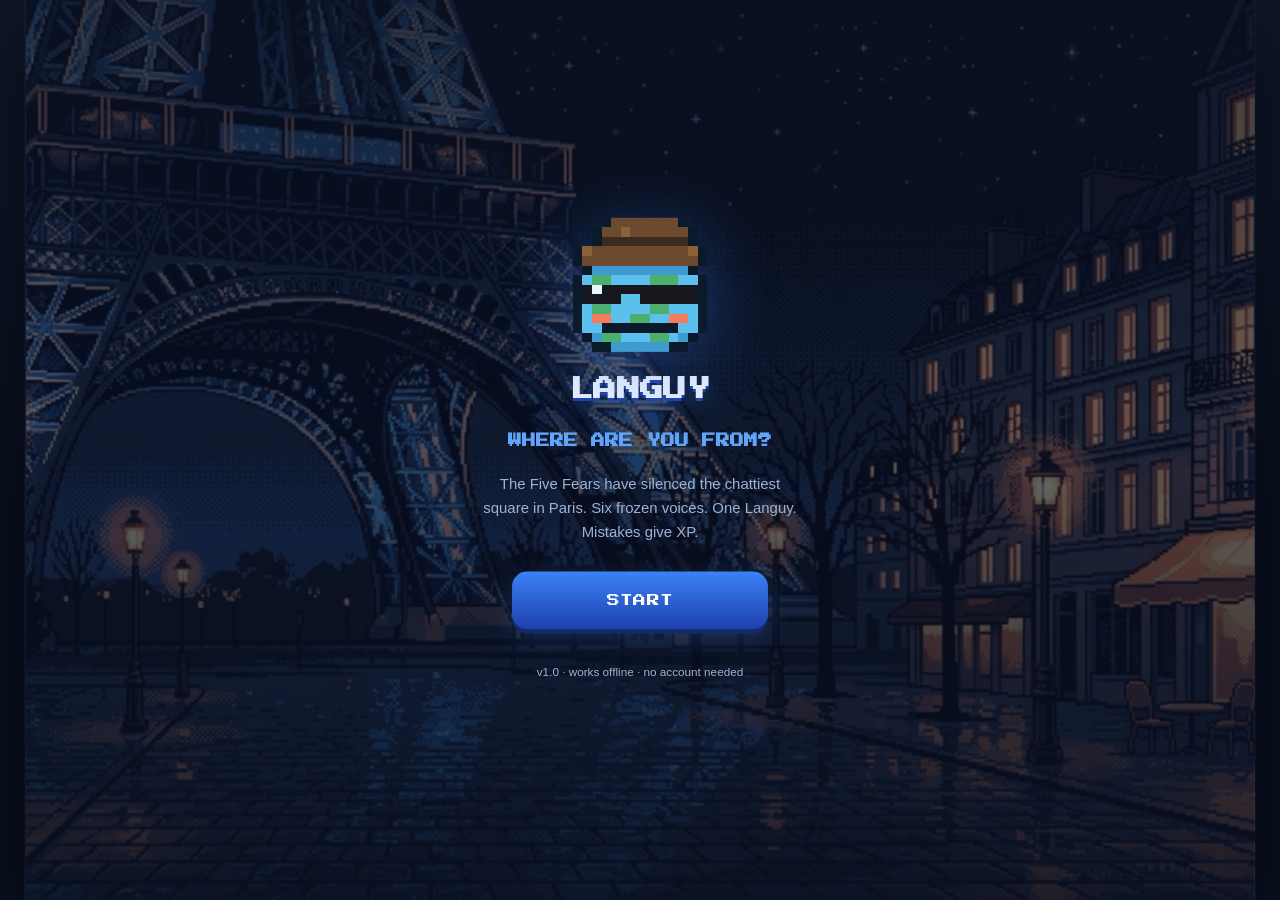
==== commit 17c1e58f: "v13: 🛂 Polyglot Passport — identity screen that grows (Fire/WHY, rank, people met, Fears slain, your" ====
--- a/index.html
+++ b/index.html
@@ -18,8 +18,8 @@
     <link rel="icon" type="image/png" sizes="192x192" href="./icons/icon-192.png" />
     <link rel="apple-touch-icon" href="./icons/icon-192.png" />
     <title>LANGUY: Where Are You From?</title>
-    <script type="module" crossorigin src="./assets/index-ir2LINj2.js"></script>
-    <link rel="stylesheet" crossorigin href="./assets/index-xso174Jz.css">
+    <script type="module" crossorigin src="./assets/index-BUyyaSM0.js"></script>
+    <link rel="stylesheet" crossorigin href="./assets/index-DXc35kXv.css">
   </head>
   <body>
     <div id="app">
--- a/assets/index-DXc35kXv.css
+++ b/assets/index-DXc35kXv.css
@@ -0,0 +1 @@
+@font-face{font-family:"Press Start 2P";font-style:normal;font-display:swap;font-weight:400;src:url([data-uri]) format("woff2"),url([data-uri]) format("woff");unicode-range:U+0460-052F,U+1C80-1C8A,U+20B4,U+2DE0-2DFF,U+A640-A69F,U+FE2E-FE2F}@font-face{font-family:"Press Start 2P";font-style:normal;font-display:swap;font-weight:400;src:url([data-uri]) format("woff2"),url([data-uri]) format("woff");unicode-range:U+0301,U+0400-045F,U+0490-0491,U+04B0-04B1,U+2116}@font-face{font-family:"Press Start 2P";font-style:normal;font-display:swap;font-weight:400;src:url([data-uri]) format("woff2"),url([data-uri]) format("woff");unicode-range:U+0370-0377,U+037A-037F,U+0384-038A,U+038C,U+038E-03A1,U+03A3-03FF}@font-face{font-family:"Press Start 2P";font-style:normal;font-display:swap;font-weight:400;src:url(./press-start-2p-latin-ext-400-normal-DpfYvR5A.woff2) format("woff2"),url([data-uri]) format("woff");unicode-range:U+0100-02BA,U+02BD-02C5,U+02C7-02CC,U+02CE-02D7,U+02DD-02FF,U+0304,U+0308,U+0329,U+1D00-1DBF,U+1E00-1E9F,U+1EF2-1EFF,U+2020,U+20A0-20AB,U+20AD-20C0,U+2113,U+2C60-2C7F,U+A720-A7FF}@font-face{font-family:"Press Start 2P";font-style:normal;font-display:swap;font-weight:400;src:url(./press-start-2p-latin-400-normal-_wFEWmAB.woff2) format("woff2"),url([data-uri]) format("woff");unicode-range:U+0000-00FF,U+0131,U+0152-0153,U+02BB-02BC,U+02C6,U+02DA,U+02DC,U+0304,U+0308,U+0329,U+2000-206F,U+20AC,U+2122,U+2191,U+2193,U+2212,U+2215,U+FEFF,U+FFFD}:root{--navy: #0f1724;--navy-soft: #1a2540;--navy-deep: #0a1020;--outline: #0a1a2a;--accent: #3b82f6;--accent-dark: #1e40af;--accent-light: #60a5fa;--teal: #0ea5e9;--ocean: #5bc0eb;--blush: #f47c5c;--gold: #facc15;--warm: #ffc878;--paper: #f1f4f9;--ink: #e8eefb;--ink-dim: #9fb2d4;--danger: #ef5350;--ok: #34d399;--glow: rgba(59, 130, 246, .25);--font-pixel: "Press Start 2P", "Courier New", monospace;--font-body: -apple-system, BlinkMacSystemFont, "Segoe UI", Roboto, "Helvetica Neue", Arial, "Hiragino Sans", "Apple SD Gothic Neo", "Noto Sans JP", "Noto Sans KR", sans-serif;--font-mono: "Space Mono", ui-monospace, "SF Mono", Menlo, monospace}*{margin:0;padding:0;box-sizing:border-box;-webkit-tap-highlight-color:transparent}html,body{height:100%;overflow:hidden;background:var(--navy-deep);overscroll-behavior:none;touch-action:none}#app{position:fixed;inset:0;display:flex;align-items:center;justify-content:center;background:radial-gradient(120% 100% at 50% 0%,#131f33 0%,var(--navy-deep) 70%);user-select:none;-webkit-user-select:none}#stage{position:relative;width:390px;height:844px;background:var(--navy);overflow:hidden;transform-origin:center center;box-shadow:0 0 0 1px #60a5fa1f,0 24px 80px #0009;font-family:var(--font-body);color:var(--ink)}#world,#fx{position:absolute;inset:0;width:100%;height:100%;image-rendering:pixelated;image-rendering:crisp-edges}#fx{pointer-events:none;z-index:60}#hotspot-layer{position:absolute;inset:0;z-index:16;pointer-events:none}.hotspot{position:absolute;transform:translate(-50%,-50%);pointer-events:auto;background:#0a10208c;border:2px solid var(--accent-light);border-radius:14px;padding:6px 10px;display:flex;flex-direction:column;align-items:center;gap:2px;cursor:pointer;backdrop-filter:blur(2px);-webkit-backdrop-filter:blur(2px);animation:hs-pulse 1.6s ease-in-out infinite;box-shadow:0 0 18px #60a5fa59}.hotspot:active{transform:translate(-50%,-50%) scale(.92)}.hotspot .hs-emoji{font-size:26px;line-height:1}.hotspot .hs-label{font-family:var(--font-pixel);font-size:7px;color:var(--ink);letter-spacing:.5px;white-space:nowrap}.hotspot.done{opacity:.4;border-color:var(--ok);animation:none;filter:grayscale(.5)}.hotspot.done .hs-emoji:after{content:" ✓";font-size:12px}.hotspot.locked{opacity:.45;border-color:#9fb2d466;border-style:dashed;animation:none;cursor:default}@keyframes hs-pulse{0%,to{box-shadow:0 0 14px #60a5fa4d;border-color:var(--accent-light)}50%{box-shadow:0 0 24px #60a5fa99;border-color:#93c5fd}}#dev-fab{position:absolute;bottom:14px;right:12px;z-index:90;width:44px;height:44px;border-radius:50%;border:1px solid rgba(96,165,250,.4);background:#0a1020d9;color:#fff;font-size:20px;cursor:pointer;display:flex;align-items:center;justify-content:center}#dev-panel{position:absolute;inset:0;z-index:95;background:#080c16f5;display:flex;flex-direction:column;gap:8px;padding:20px 16px;overflow-y:auto}#dev-panel .dev-title{font-family:var(--font-pixel);font-size:11px;color:var(--gold);text-align:center;margin-bottom:6px}#dev-panel .dev-grid{display:grid;grid-template-columns:1fr 1fr;gap:8px}#dev-panel .dev-btn{appearance:none;border:1px solid rgba(96,165,250,.35);background:#182645;color:var(--ink);border-radius:10px;min-height:46px;padding:8px 10px;font-size:13px;font-weight:600;cursor:pointer}#dev-panel .dev-btn:active{transform:scale(.97)}#dev-panel .dev-unlock{background:linear-gradient(180deg,#1d4a3a,#143528);border-color:var(--ok);min-height:52px;font-size:14px}#dev-panel .dev-close{margin-top:8px;background:none;border-color:#9fb2d44d;color:var(--ink-dim)}#scene{position:absolute;inset:0;z-index:10;opacity:0;transform:scale(1.06);transition:opacity .35s ease,transform .45s cubic-bezier(.2,.9,.3,1.1);pointer-events:none;overflow:hidden}#scene.open{opacity:1;transform:scale(1)}#scene-backdrop{position:absolute;inset:0;width:100%;height:100%;object-fit:cover;animation:kenburns 26s ease-in-out infinite alternate}@keyframes kenburns{0%{transform:scale(1.04) translate(.5%,-.5%)}to{transform:scale(1.12) translate(-1.2%,.8%)}}#scene-shade{position:absolute;inset:0;background:linear-gradient(180deg,#0a10206b,#0a102014 35%,#0a10209e)}#scene-shade.boss{background:linear-gradient(180deg,#1408108c,#0a10202e 40%,#0a1020b3)}#scene-other{position:absolute;right:3%;top:12%;width:52%;max-width:330px;height:auto;opacity:.62;filter:brightness(.78) saturate(.92) drop-shadow(0 14px 26px rgba(0,0,0,.55));transition:opacity .25s ease,filter .25s ease,transform .2s ease;transform-origin:bottom center}#scene-languy{position:absolute;left:3%;top:36%;width:45%;max-width:270px;height:auto;opacity:.62;filter:brightness(.78) saturate(.92) drop-shadow(0 14px 26px rgba(0,0,0,.55));transition:opacity .25s ease,filter .25s ease,transform .2s ease;transform-origin:bottom center}#scene-other.active,#scene-languy.active{opacity:1;filter:brightness(1.04) saturate(1) drop-shadow(0 12px 30px rgba(59,130,246,.45));z-index:2}#scene-other.bounce,#scene-languy.bounce{animation:speak-bounce .32s cubic-bezier(.2,.9,.3,1.4)}@keyframes speak-bounce{0%{transform:scale(1)}35%{transform:scale(1.04) translateY(-5px)}to{transform:scale(1)}}.em-laugh{animation:em-laugh .7s ease}@keyframes em-laugh{0%,to{transform:rotate(0)}20%{transform:rotate(-3.5deg) translateY(-6px)}45%{transform:rotate(3deg) translateY(-2px)}70%{transform:rotate(-2deg) translateY(-5px)}}.em-shock{animation:em-shock .5s ease}@keyframes em-shock{0%{transform:scale(1)}25%{transform:scale(1.1) translateY(-9px)}55%{transform:scale(.98) translate(-4px)}75%{transform:scale(1.02) translate(4px)}to{transform:scale(1)}}.em-sad{animation:em-sad .9s ease}@keyframes em-sad{0%,to{transform:translateY(0) rotate(0)}50%{transform:translateY(7px) rotate(-2deg)}}.em-happy{animation:em-happy .55s cubic-bezier(.2,.9,.3,1.4)}@keyframes em-happy{0%,to{transform:scale(1)}40%{transform:scale(1.08) translateY(-8px)}}#scene-other.hit{animation:hit-flash .45s ease}@keyframes hit-flash{0%,to{filter:brightness(1);transform:translate(0)}20%{filter:brightness(2.2) saturate(.4);transform:translate(-7px)}45%{transform:translate(6px)}70%{transform:translate(-3px)}}#scene-meter{position:absolute;top:calc(max(10px,env(safe-area-inset-top)) + 116px);right:12px;width:180px;z-index:12}#scene-meter .meter-label{font-family:var(--font-pixel);font-size:8px;color:var(--blush);letter-spacing:1px;margin-bottom:4px;text-align:right}#scene-meter .meter-bar{height:10px;border-radius:5px;background:#ffffff1a;border:1px solid rgba(244,124,92,.5);overflow:hidden}#scene-meter .meter-bar>div{height:100%;width:100%;background:linear-gradient(90deg,#ef5350,#f47c5c);transition:width .6s cubic-bezier(.2,.9,.3,1.1)}.cinema-bar{position:absolute;left:0;right:0;height:0;background:#05080f;z-index:18;transition:height .6s cubic-bezier(.7,0,.3,1);pointer-events:none}#cinema-top{top:0}#cinema-bottom{bottom:0}.cinema-on #cinema-top,.cinema-on #cinema-bottom{height:64px}#hud{position:absolute;top:0;left:0;right:0;padding:max(10px,env(safe-area-inset-top)) 10px 0 10px;display:flex;align-items:flex-start;gap:8px;z-index:20;pointer-events:none;opacity:0;transition:opacity .4s ease}#hud.visible{opacity:1}#hud>*{pointer-events:auto}.hud-rank{flex:1;background:#0a1020d1;border:1px solid rgba(96,165,250,.25);border-radius:12px;padding:8px 10px;backdrop-filter:blur(4px);-webkit-backdrop-filter:blur(4px)}.hud-rank .rank-name{font-family:var(--font-pixel);font-size:8px;letter-spacing:.5px;color:var(--accent-light);text-shadow:0 2px 0 rgba(0,0,0,.4);display:flex;justify-content:space-between;align-items:baseline;gap:6px;white-space:nowrap}.hud-rank .xp-num{font-family:var(--font-mono);font-size:10px;color:var(--ink-dim)}.xp-bar{margin-top:6px;height:8px;border-radius:4px;background:#ffffff14;overflow:hidden;border:1px solid rgba(0,0,0,.4)}.xp-bar>div{height:100%;width:0%;border-radius:4px;background:linear-gradient(90deg,var(--accent) 0%,var(--teal) 100%);box-shadow:0 0 8px var(--glow);transition:width .5s cubic-bezier(.2,.9,.3,1.2)}.hud-anx{margin-top:5px;display:flex;align-items:center;gap:6px}.hud-anx .anx-tag{font-size:9px;letter-spacing:.5px;color:var(--ink-dim);white-space:nowrap;flex:0 0 auto}.hud-anx .anx-bar{flex:1 1 auto;height:7px;border-radius:4px;background:#ffffff14;overflow:hidden;border:1px solid rgba(0,0,0,.4)}.hud-anx .anx-bar>div{height:100%;width:0%;border-radius:4px;background:#22c55e;transition:width .45s cubic-bezier(.2,.9,.3,1.2),background .4s linear}.hud-anx.panic .anx-tag{color:#ef4444}.hud-anx.panic{animation:anx-shudder .5s ease-in-out infinite}@keyframes anx-shudder{0%,to{transform:translate(0)}25%{transform:translate(-1px)}75%{transform:translate(1px)}}#screen-wasted h1{font-size:46px;letter-spacing:5px;color:#e8d9b0;text-shadow:0 4px 0 #5a1414,0 0 26px rgba(220,50,50,.65);animation:wasted-in .7s cubic-bezier(.2,.9,.3,1.2) both}@keyframes wasted-in{0%{transform:scale(2.4);opacity:0;letter-spacing:22px}to{transform:scale(1);opacity:1;letter-spacing:5px}}.pp-wrap{width:100%;max-width:340px;display:flex;flex-direction:column;gap:14px;align-items:stretch}.pp-card{background:#ffffff0a;border:1px solid rgba(96,165,250,.18);border-radius:14px;padding:14px}.pp-rank{text-align:center;color:var(--accent-light);font-family:var(--font-pixel);font-size:11px;letter-spacing:1px}.pp-chips{display:flex;gap:8px;justify-content:center;flex-wrap:wrap}.pp-chip{background:#ffffff0f;border:1px solid rgba(255,255,255,.1);border-radius:999px;padding:6px 12px;font-size:11px;color:var(--ink-dim)}.pp-section{text-align:left}.pp-h{font-family:var(--font-pixel);font-size:10px;letter-spacing:1px;color:var(--ink-dim);margin-bottom:8px}.pp-tags{display:flex;gap:6px;flex-wrap:wrap}.pp-tag{background:#5bc0eb1f;border:1px solid rgba(91,192,235,.3);border-radius:8px;padding:5px 9px;font-size:12px}.pp-tag.off{background:#ffffff08;border-color:#ffffff14;color:#ffffff4d}.pp-method{display:flex;align-items:center;gap:10px;padding:8px 4px;border-bottom:1px solid rgba(255,255,255,.06)}.pp-method.off{opacity:.4}.pp-method .ppm-icon{font-size:18px;width:22px;text-align:center}.pp-method .ppm-t{display:flex;flex-direction:column;text-align:left}.pp-method .ppm-t b{font-size:13px;color:var(--ink)}.pp-method .ppm-t i{font-size:11px;color:var(--ink-dim);font-style:normal}.pp-coach{border-color:#facc1566;background:#facc150f}.pp-ctas{display:flex;flex-direction:column;gap:8px}#skip-chip{position:absolute;top:calc(max(10px,env(safe-area-inset-top)) + 96px);left:12px;z-index:22;background:#0a1020d9;border:1px solid rgba(96,165,250,.3);border-radius:999px;color:var(--ink-dim);font-family:var(--font-pixel);font-size:8px;padding:9px 14px;min-height:34px;cursor:pointer;letter-spacing:1px}#skip-chip.active{color:var(--gold);border-color:var(--gold);animation:pulse-border 1s ease-in-out infinite}@keyframes pulse-border{0%,to{box-shadow:0 0 #facc154d}50%{box-shadow:0 0 10px 2px #facc1533}}#dialogue,#choices,.phrase-card{max-width:560px;margin-left:auto;margin-right:auto;width:calc(100% - 20px)}#boss-hearts{position:absolute;top:calc(max(10px,env(safe-area-inset-top)) + 78px);right:12px;z-index:22;background:#0a1020e0;border:1px solid rgba(244,124,92,.45);border-radius:12px;padding:7px 12px;font-size:15px;display:flex;align-items:center;gap:3px;animation:toast-in .3s ease}#boss-hearts .lost{filter:grayscale(1);opacity:.55}#boss-hearts .hearts-label{font-family:var(--font-pixel);font-size:7px;color:var(--blush);margin-left:6px;letter-spacing:1px}.hud-quest{margin-top:6px;font-size:11.5px;font-weight:600;color:var(--warm);letter-spacing:.3px;line-height:1.35}.hud-quest:empty{display:none}.hud-quest.quest-flash{animation:quest-in .6s cubic-bezier(.2,.9,.3,1.2)}@keyframes quest-in{0%{transform:translate(-6px);opacity:0}to{transform:translate(0);opacity:1}}.hud-chip{min-width:44px;height:44px;border-radius:12px;background:#0a1020d1;border:1px solid rgba(96,165,250,.25);color:var(--ink);font-family:var(--font-pixel);font-size:10px;display:flex;align-items:center;justify-content:center;gap:5px;cursor:pointer;padding:0 10px;transition:transform .1s ease}.hud-chip:active{transform:scale(.92)}.hud-chip .n{font-size:10px}.hud-chip.brain{color:var(--blush)}#ui-layer{position:absolute;inset:0;z-index:30;pointer-events:none;display:flex;flex-direction:column;justify-content:flex-end}#dialogue{pointer-events:auto;margin:0 10px calc(max(12px,env(safe-area-inset-bottom)) + 6px) 10px;background:#0d1526f5;border:2px solid rgba(96,165,250,.35);border-radius:16px;padding:12px 14px 14px;box-shadow:0 10px 30px #00000080,0 0 0 4px #0a102080;cursor:pointer;animation:dlg-in .22s cubic-bezier(.2,.9,.3,1.2);position:relative}@keyframes dlg-in{0%{transform:translateY(24px);opacity:0}to{transform:translateY(0);opacity:1}}.dlg-head{display:flex;align-items:center;gap:10px;margin-bottom:8px}.dlg-portrait{width:44px;height:44px;border-radius:10px;background:var(--navy-soft);border:1px solid rgba(96,165,250,.3);image-rendering:pixelated;flex-shrink:0}.dlg-name{font-family:var(--font-pixel);font-size:10px;color:var(--teal);text-transform:uppercase;letter-spacing:1px}.dlg-sub{font-size:11px;color:var(--ink-dim);margin-top:4px}.dlg-text{font-size:16px;line-height:1.5;min-height:48px;color:var(--ink)}.dlg-text .accent{color:var(--accent-light);font-weight:600}.dlg-text .phrase{color:var(--gold);font-weight:700}.dlg-next{position:absolute;right:14px;bottom:8px;font-size:13px;color:var(--accent-light);animation:bounce-v .8s ease-in-out infinite}@keyframes bounce-v{0%,to{transform:translateY(0)}50%{transform:translateY(4px)}}#dialogue.sign{background:var(--paper);border-color:#cbd5e1;color:#16203a}#dialogue.sign .dlg-text{color:#16203a;font-weight:700;text-align:center;font-family:var(--font-pixel);font-size:12px;line-height:1.9}#dialogue.sign .dlg-name{color:#475569}#choices{pointer-events:auto;margin:0 10px 8px;display:flex;flex-direction:column;gap:8px}.choice-btn{appearance:none;border:2px solid rgba(96,165,250,.4);background:linear-gradient(180deg,#203052,#182645);color:var(--ink);font-family:var(--font-body);font-size:15px;font-weight:600;border-radius:14px;min-height:52px;padding:10px 14px;text-align:left;cursor:pointer;transition:transform .08s ease,border-color .15s ease,background .15s ease;animation:choice-in .25s backwards cubic-bezier(.2,.9,.3,1.2)}.choice-btn:nth-child(2){animation-delay:.05s}.choice-btn:nth-child(3){animation-delay:.1s}.choice-btn:nth-child(4){animation-delay:.15s}@keyframes choice-in{0%{transform:translateY(14px);opacity:0}to{transform:translateY(0);opacity:1}}.choice-btn:active{transform:scale(.97)}.choice-btn.correct{border-color:var(--ok);background:linear-gradient(180deg,#1d4a3a,#143528)}.choice-btn.wrong{border-color:var(--blush);background:linear-gradient(180deg,#4a2530,#351a22);animation:wiggle .35s ease}@keyframes wiggle{0%,to{transform:translate(0)}25%{transform:translate(-5px)}75%{transform:translate(5px)}}.choice-btn .romaji{display:block;font-size:12px;color:var(--ink-dim);font-weight:400;font-family:var(--font-mono);margin-top:2px}.phrase-card{pointer-events:auto;margin:0 10px 8px;background:linear-gradient(180deg,#14203af7,#0d1526f7);border:2px solid rgba(14,165,233,.45);border-radius:16px;padding:14px;text-align:center;animation:dlg-in .25s cubic-bezier(.2,.9,.3,1.2)}.phrase-card .label{font-family:var(--font-pixel);font-size:8px;color:var(--teal);letter-spacing:1px;margin-bottom:8px}.phrase-card .target{font-size:26px;font-weight:800;color:var(--gold);line-height:1.3}.phrase-card .romaji{font-family:var(--font-mono);font-size:13px;color:var(--ink-dim);margin-top:4px}.phrase-card .meaning{font-size:14px;color:var(--ink);margin-top:6px}.phrase-card .speak-btn{margin-top:8px;appearance:none;background:#3b82f62e;color:var(--accent-light);border:1px solid rgba(96,165,250,.4);border-radius:999px;min-height:44px;min-width:44px;padding:8px 18px;font-size:14px;font-weight:700;cursor:pointer}.phrase-card .speak-btn:active{transform:scale(.95)}.chunk-row{display:flex;flex-wrap:wrap;gap:8px;justify-content:center;margin-top:12px}.chunk-btn{appearance:none;border:2px solid rgba(96,165,250,.5);background:#213459;color:var(--ink);font-size:18px;font-weight:700;border-radius:12px;min-height:52px;min-width:56px;padding:8px 14px;cursor:pointer;transition:transform .08s ease,opacity .2s ease}.chunk-btn:active{transform:scale(.94)}.chunk-btn .chunk-roma{display:block;font-size:10px;font-weight:500;color:var(--ink-dim);font-family:var(--font-mono);margin-top:1px}.chunk-btn.used{opacity:.25;pointer-events:none}.chunk-slots{display:flex;gap:6px;justify-content:center;margin-top:12px;min-height:40px;flex-wrap:wrap}.chunk-slot{min-width:48px;height:40px;border-radius:10px;border:2px dashed rgba(159,178,212,.35);display:flex;align-items:center;justify-content:center;font-size:16px;font-weight:700;color:var(--gold);padding:0 8px}.chunk-slot.filled{border-style:solid;border-color:var(--teal);background:#0ea5e91f}#float-layer{position:absolute;inset:0;pointer-events:none;z-index:50;overflow:hidden}.float-xp{position:absolute;font-family:var(--font-pixel);font-size:11px;color:var(--gold);text-shadow:0 2px 0 rgba(0,0,0,.6);animation:float-up 1.4s ease-out forwards;white-space:nowrap}.float-xp.brain{color:var(--blush)}@keyframes float-up{0%{transform:translateY(0) scale(.6);opacity:0}15%{transform:translateY(-8px) scale(1.15);opacity:1}30%{transform:translateY(-14px) scale(1)}to{transform:translateY(-64px) scale(1);opacity:0}}#toast-layer{position:absolute;top:calc(max(10px,env(safe-area-inset-top)) + 64px);left:0;right:0;display:flex;flex-direction:column;align-items:center;gap:8px;z-index:70;pointer-events:none}.toast{background:#0a1020f2;border:1px solid var(--accent);color:var(--ink);border-radius:12px;padding:10px 16px;font-size:14px;font-weight:600;box-shadow:0 6px 24px #00000080,0 0 12px var(--glow);animation:toast-in .3s cubic-bezier(.2,.9,.3,1.3),toast-out .4s ease 2.6s forwards;max-width:86%;text-align:center}.toast.rankup{border-color:var(--gold);font-family:var(--font-pixel);font-size:10px;line-height:1.8;color:var(--gold)}@keyframes toast-in{0%{transform:translateY(-16px) scale(.9);opacity:0}to{transform:translateY(0) scale(1);opacity:1}}@keyframes toast-out{to{transform:translateY(-10px);opacity:0}}#screen-layer{position:absolute;inset:0;z-index:40;pointer-events:none}.screen{position:absolute;inset:0;background:linear-gradient(180deg,#0a1020f7,#0f1724fc);pointer-events:auto;display:flex;flex-direction:column;align-items:center;overflow-y:auto;padding:max(20px,env(safe-area-inset-top)) 20px max(20px,env(safe-area-inset-bottom)) 20px;animation:screen-in .3s ease}@keyframes screen-in{0%{opacity:0}to{opacity:1}}.screen h1{font-family:var(--font-pixel);font-size:22px;line-height:1.6;text-align:center;color:var(--ink);text-shadow:0 3px 0 var(--accent-dark),0 6px 18px var(--glow)}.screen h2{font-family:var(--font-pixel);font-size:13px;line-height:1.8;text-align:center;color:var(--accent-light)}.screen .sub{color:var(--ink-dim);font-size:14px;text-align:center;line-height:1.6}.btn{appearance:none;border:none;border-radius:14px;min-height:54px;padding:14px 26px;font-family:var(--font-pixel);font-size:12px;cursor:pointer;color:#fff;background:linear-gradient(180deg,var(--accent) 0%,var(--accent-dark) 100%);box-shadow:0 4px #142c66,0 8px 24px var(--glow);transition:transform .08s ease,box-shadow .08s ease;letter-spacing:.5px}.btn:active{transform:translateY(3px);box-shadow:0 1px #142c66,0 4px 12px var(--glow)}.btn.secondary{background:linear-gradient(180deg,#28395f,#1d2c4c);box-shadow:0 4px #101c36;color:var(--ink)}.btn.gold{background:linear-gradient(180deg,#fbbf24,#d97706);box-shadow:0 4px #92580a,0 8px 24px #facc1540;color:#211503}.btn.ghost{background:none;box-shadow:none;border:1px solid rgba(159,178,212,.3);color:var(--ink-dim);font-family:var(--font-body);font-weight:600;font-size:14px;min-height:44px}.gem-grid{display:grid;grid-template-columns:repeat(2,1fr);gap:12px;width:100%;max-width:360px;margin-top:18px}.gem-cell{background:#1a2540b3;border:1px solid rgba(96,165,250,.2);border-radius:14px;padding:14px 10px;text-align:center;min-height:120px;display:flex;flex-direction:column;align-items:center;justify-content:flex-start;gap:8px}.gem-cell.locked{opacity:.55;filter:saturate(.3)}.gem-cell .gem-icon{width:40px;height:40px;image-rendering:pixelated}.gem-cell .gem-title{font-family:var(--font-pixel);font-size:8px;color:var(--teal);line-height:1.7}.gem-cell .gem-text{font-size:11.5px;color:var(--ink-dim);line-height:1.45}.gem-cell.earned{border-color:#facc1573;box-shadow:0 0 18px #facc1514 inset}.key-input{width:100%;max-width:320px;background:#0a1020e6;border:1px solid rgba(96,165,250,.35);color:var(--ink);border-radius:12px;min-height:48px;padding:12px 14px;font-family:var(--font-mono);font-size:14px;text-align:center;outline:none}.key-input:focus{border-color:var(--accent)}.hint-bubble{position:absolute;left:50%;transform:translate(-50%);bottom:calc(max(12px,env(safe-area-inset-bottom)) + 10px);background:#0a1020eb;border:1px solid rgba(96,165,250,.35);border-radius:999px;padding:10px 18px;font-size:13.5px;color:var(--ink);z-index:25;pointer-events:none;animation:toast-in .3s ease;white-space:nowrap}.sr-only{position:absolute;width:1px;height:1px;overflow:hidden;clip:rect(0 0 0 0)}@media(prefers-reduced-motion:reduce){.choice-btn,#dialogue,.phrase-card,.toast,.dlg-next,.screen,.ui-nudge{animation:none!important}}.ui-nudge{animation:nudge .3s ease}@keyframes nudge{0%,to{transform:translate(0)}25%{transform:translate(2px,-1px)}50%{transform:translate(-2px,1px)}75%{transform:translate(1px,1px)}}
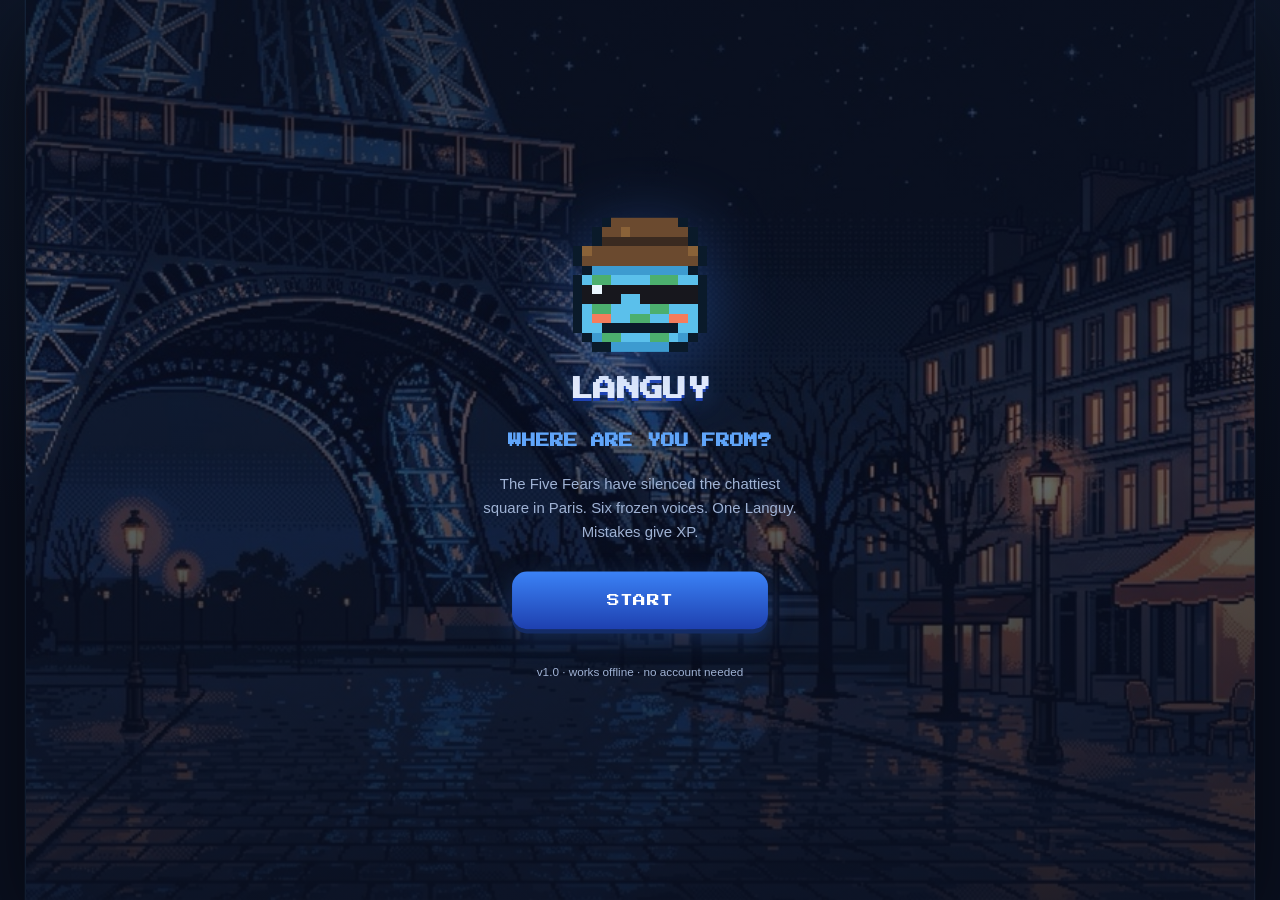
==== commit 99c71bdf: "v14: Polyglot Passport redesign — clean premium 'booklet' (de-cluttered, Pokédex-style country STAMP" ====
--- a/index.html
+++ b/index.html
@@ -18,8 +18,8 @@
     <link rel="icon" type="image/png" sizes="192x192" href="./icons/icon-192.png" />
     <link rel="apple-touch-icon" href="./icons/icon-192.png" />
     <title>LANGUY: Where Are You From?</title>
-    <script type="module" crossorigin src="./assets/index-BUyyaSM0.js"></script>
-    <link rel="stylesheet" crossorigin href="./assets/index-DXc35kXv.css">
+    <script type="module" crossorigin src="./assets/index-BAenXyqW.js"></script>
+    <link rel="stylesheet" crossorigin href="./assets/index-BJLBk4Q8.css">
   </head>
   <body>
     <div id="app">
--- a/assets/index-BJLBk4Q8.css
+++ b/assets/index-BJLBk4Q8.css
@@ -0,0 +1 @@
+@font-face{font-family:"Press Start 2P";font-style:normal;font-display:swap;font-weight:400;src:url([data-uri]) format("woff2"),url([data-uri]) format("woff");unicode-range:U+0460-052F,U+1C80-1C8A,U+20B4,U+2DE0-2DFF,U+A640-A69F,U+FE2E-FE2F}@font-face{font-family:"Press Start 2P";font-style:normal;font-display:swap;font-weight:400;src:url([data-uri]) format("woff2"),url([data-uri]) format("woff");unicode-range:U+0301,U+0400-045F,U+0490-0491,U+04B0-04B1,U+2116}@font-face{font-family:"Press Start 2P";font-style:normal;font-display:swap;font-weight:400;src:url([data-uri]) format("woff2"),url([data-uri]) format("woff");unicode-range:U+0370-0377,U+037A-037F,U+0384-038A,U+038C,U+038E-03A1,U+03A3-03FF}@font-face{font-family:"Press Start 2P";font-style:normal;font-display:swap;font-weight:400;src:url(./press-start-2p-latin-ext-400-normal-DpfYvR5A.woff2) format("woff2"),url([data-uri]) format("woff");unicode-range:U+0100-02BA,U+02BD-02C5,U+02C7-02CC,U+02CE-02D7,U+02DD-02FF,U+0304,U+0308,U+0329,U+1D00-1DBF,U+1E00-1E9F,U+1EF2-1EFF,U+2020,U+20A0-20AB,U+20AD-20C0,U+2113,U+2C60-2C7F,U+A720-A7FF}@font-face{font-family:"Press Start 2P";font-style:normal;font-display:swap;font-weight:400;src:url(./press-start-2p-latin-400-normal-_wFEWmAB.woff2) format("woff2"),url([data-uri]) format("woff");unicode-range:U+0000-00FF,U+0131,U+0152-0153,U+02BB-02BC,U+02C6,U+02DA,U+02DC,U+0304,U+0308,U+0329,U+2000-206F,U+20AC,U+2122,U+2191,U+2193,U+2212,U+2215,U+FEFF,U+FFFD}:root{--navy: #0f1724;--navy-soft: #1a2540;--navy-deep: #0a1020;--outline: #0a1a2a;--accent: #3b82f6;--accent-dark: #1e40af;--accent-light: #60a5fa;--teal: #0ea5e9;--ocean: #5bc0eb;--blush: #f47c5c;--gold: #facc15;--warm: #ffc878;--paper: #f1f4f9;--ink: #e8eefb;--ink-dim: #9fb2d4;--danger: #ef5350;--ok: #34d399;--glow: rgba(59, 130, 246, .25);--font-pixel: "Press Start 2P", "Courier New", monospace;--font-body: -apple-system, BlinkMacSystemFont, "Segoe UI", Roboto, "Helvetica Neue", Arial, "Hiragino Sans", "Apple SD Gothic Neo", "Noto Sans JP", "Noto Sans KR", sans-serif;--font-mono: "Space Mono", ui-monospace, "SF Mono", Menlo, monospace}*{margin:0;padding:0;box-sizing:border-box;-webkit-tap-highlight-color:transparent}html,body{height:100%;overflow:hidden;background:var(--navy-deep);overscroll-behavior:none;touch-action:none}#app{position:fixed;inset:0;display:flex;align-items:center;justify-content:center;background:radial-gradient(120% 100% at 50% 0%,#131f33 0%,var(--navy-deep) 70%);user-select:none;-webkit-user-select:none}#stage{position:relative;width:390px;height:844px;background:var(--navy);overflow:hidden;transform-origin:center center;box-shadow:0 0 0 1px #60a5fa1f,0 24px 80px #0009;font-family:var(--font-body);color:var(--ink)}#world,#fx{position:absolute;inset:0;width:100%;height:100%;image-rendering:pixelated;image-rendering:crisp-edges}#fx{pointer-events:none;z-index:60}#hotspot-layer{position:absolute;inset:0;z-index:16;pointer-events:none}.hotspot{position:absolute;transform:translate(-50%,-50%);pointer-events:auto;background:#0a10208c;border:2px solid var(--accent-light);border-radius:14px;padding:6px 10px;display:flex;flex-direction:column;align-items:center;gap:2px;cursor:pointer;backdrop-filter:blur(2px);-webkit-backdrop-filter:blur(2px);animation:hs-pulse 1.6s ease-in-out infinite;box-shadow:0 0 18px #60a5fa59}.hotspot:active{transform:translate(-50%,-50%) scale(.92)}.hotspot .hs-emoji{font-size:26px;line-height:1}.hotspot .hs-label{font-family:var(--font-pixel);font-size:7px;color:var(--ink);letter-spacing:.5px;white-space:nowrap}.hotspot.done{opacity:.4;border-color:var(--ok);animation:none;filter:grayscale(.5)}.hotspot.done .hs-emoji:after{content:" ✓";font-size:12px}.hotspot.locked{opacity:.45;border-color:#9fb2d466;border-style:dashed;animation:none;cursor:default}@keyframes hs-pulse{0%,to{box-shadow:0 0 14px #60a5fa4d;border-color:var(--accent-light)}50%{box-shadow:0 0 24px #60a5fa99;border-color:#93c5fd}}#dev-fab{position:absolute;bottom:14px;right:12px;z-index:90;width:44px;height:44px;border-radius:50%;border:1px solid rgba(96,165,250,.4);background:#0a1020d9;color:#fff;font-size:20px;cursor:pointer;display:flex;align-items:center;justify-content:center}#dev-panel{position:absolute;inset:0;z-index:95;background:#080c16f5;display:flex;flex-direction:column;gap:8px;padding:20px 16px;overflow-y:auto}#dev-panel .dev-title{font-family:var(--font-pixel);font-size:11px;color:var(--gold);text-align:center;margin-bottom:6px}#dev-panel .dev-grid{display:grid;grid-template-columns:1fr 1fr;gap:8px}#dev-panel .dev-btn{appearance:none;border:1px solid rgba(96,165,250,.35);background:#182645;color:var(--ink);border-radius:10px;min-height:46px;padding:8px 10px;font-size:13px;font-weight:600;cursor:pointer}#dev-panel .dev-btn:active{transform:scale(.97)}#dev-panel .dev-unlock{background:linear-gradient(180deg,#1d4a3a,#143528);border-color:var(--ok);min-height:52px;font-size:14px}#dev-panel .dev-close{margin-top:8px;background:none;border-color:#9fb2d44d;color:var(--ink-dim)}#scene{position:absolute;inset:0;z-index:10;opacity:0;transform:scale(1.06);transition:opacity .35s ease,transform .45s cubic-bezier(.2,.9,.3,1.1);pointer-events:none;overflow:hidden}#scene.open{opacity:1;transform:scale(1)}#scene-backdrop{position:absolute;inset:0;width:100%;height:100%;object-fit:cover;animation:kenburns 26s ease-in-out infinite alternate}@keyframes kenburns{0%{transform:scale(1.04) translate(.5%,-.5%)}to{transform:scale(1.12) translate(-1.2%,.8%)}}#scene-shade{position:absolute;inset:0;background:linear-gradient(180deg,#0a10206b,#0a102014 35%,#0a10209e)}#scene-shade.boss{background:linear-gradient(180deg,#1408108c,#0a10202e 40%,#0a1020b3)}#scene-other{position:absolute;right:3%;top:12%;width:52%;max-width:330px;height:auto;opacity:.62;filter:brightness(.78) saturate(.92) drop-shadow(0 14px 26px rgba(0,0,0,.55));transition:opacity .25s ease,filter .25s ease,transform .2s ease;transform-origin:bottom center}#scene-languy{position:absolute;left:3%;top:36%;width:45%;max-width:270px;height:auto;opacity:.62;filter:brightness(.78) saturate(.92) drop-shadow(0 14px 26px rgba(0,0,0,.55));transition:opacity .25s ease,filter .25s ease,transform .2s ease;transform-origin:bottom center}#scene-other.active,#scene-languy.active{opacity:1;filter:brightness(1.04) saturate(1) drop-shadow(0 12px 30px rgba(59,130,246,.45));z-index:2}#scene-other.bounce,#scene-languy.bounce{animation:speak-bounce .32s cubic-bezier(.2,.9,.3,1.4)}@keyframes speak-bounce{0%{transform:scale(1)}35%{transform:scale(1.04) translateY(-5px)}to{transform:scale(1)}}.em-laugh{animation:em-laugh .7s ease}@keyframes em-laugh{0%,to{transform:rotate(0)}20%{transform:rotate(-3.5deg) translateY(-6px)}45%{transform:rotate(3deg) translateY(-2px)}70%{transform:rotate(-2deg) translateY(-5px)}}.em-shock{animation:em-shock .5s ease}@keyframes em-shock{0%{transform:scale(1)}25%{transform:scale(1.1) translateY(-9px)}55%{transform:scale(.98) translate(-4px)}75%{transform:scale(1.02) translate(4px)}to{transform:scale(1)}}.em-sad{animation:em-sad .9s ease}@keyframes em-sad{0%,to{transform:translateY(0) rotate(0)}50%{transform:translateY(7px) rotate(-2deg)}}.em-happy{animation:em-happy .55s cubic-bezier(.2,.9,.3,1.4)}@keyframes em-happy{0%,to{transform:scale(1)}40%{transform:scale(1.08) translateY(-8px)}}#scene-other.hit{animation:hit-flash .45s ease}@keyframes hit-flash{0%,to{filter:brightness(1);transform:translate(0)}20%{filter:brightness(2.2) saturate(.4);transform:translate(-7px)}45%{transform:translate(6px)}70%{transform:translate(-3px)}}#scene-meter{position:absolute;top:calc(max(10px,env(safe-area-inset-top)) + 116px);right:12px;width:180px;z-index:12}#scene-meter .meter-label{font-family:var(--font-pixel);font-size:8px;color:var(--blush);letter-spacing:1px;margin-bottom:4px;text-align:right}#scene-meter .meter-bar{height:10px;border-radius:5px;background:#ffffff1a;border:1px solid rgba(244,124,92,.5);overflow:hidden}#scene-meter .meter-bar>div{height:100%;width:100%;background:linear-gradient(90deg,#ef5350,#f47c5c);transition:width .6s cubic-bezier(.2,.9,.3,1.1)}.cinema-bar{position:absolute;left:0;right:0;height:0;background:#05080f;z-index:18;transition:height .6s cubic-bezier(.7,0,.3,1);pointer-events:none}#cinema-top{top:0}#cinema-bottom{bottom:0}.cinema-on #cinema-top,.cinema-on #cinema-bottom{height:64px}#hud{position:absolute;top:0;left:0;right:0;padding:max(10px,env(safe-area-inset-top)) 10px 0 10px;display:flex;align-items:flex-start;gap:8px;z-index:20;pointer-events:none;opacity:0;transition:opacity .4s ease}#hud.visible{opacity:1}#hud>*{pointer-events:auto}.hud-rank{flex:1;background:#0a1020d1;border:1px solid rgba(96,165,250,.25);border-radius:12px;padding:8px 10px;backdrop-filter:blur(4px);-webkit-backdrop-filter:blur(4px)}.hud-rank .rank-name{font-family:var(--font-pixel);font-size:8px;letter-spacing:.5px;color:var(--accent-light);text-shadow:0 2px 0 rgba(0,0,0,.4);display:flex;justify-content:space-between;align-items:baseline;gap:6px;white-space:nowrap}.hud-rank .xp-num{font-family:var(--font-mono);font-size:10px;color:var(--ink-dim)}.xp-bar{margin-top:6px;height:8px;border-radius:4px;background:#ffffff14;overflow:hidden;border:1px solid rgba(0,0,0,.4)}.xp-bar>div{height:100%;width:0%;border-radius:4px;background:linear-gradient(90deg,var(--accent) 0%,var(--teal) 100%);box-shadow:0 0 8px var(--glow);transition:width .5s cubic-bezier(.2,.9,.3,1.2)}.hud-anx{margin-top:5px;display:flex;align-items:center;gap:6px}.hud-anx .anx-tag{font-size:9px;letter-spacing:.5px;color:var(--ink-dim);white-space:nowrap;flex:0 0 auto}.hud-anx .anx-bar{flex:1 1 auto;height:7px;border-radius:4px;background:#ffffff14;overflow:hidden;border:1px solid rgba(0,0,0,.4)}.hud-anx .anx-bar>div{height:100%;width:0%;border-radius:4px;background:#22c55e;transition:width .45s cubic-bezier(.2,.9,.3,1.2),background .4s linear}.hud-anx.panic .anx-tag{color:#ef4444}.hud-anx.panic{animation:anx-shudder .5s ease-in-out infinite}@keyframes anx-shudder{0%,to{transform:translate(0)}25%{transform:translate(-1px)}75%{transform:translate(1px)}}#screen-wasted h1{font-size:46px;letter-spacing:5px;color:#e8d9b0;text-shadow:0 4px 0 #5a1414,0 0 26px rgba(220,50,50,.65);animation:wasted-in .7s cubic-bezier(.2,.9,.3,1.2) both}@keyframes wasted-in{0%{transform:scale(2.4);opacity:0;letter-spacing:22px}to{transform:scale(1);opacity:1;letter-spacing:5px}}.pp-wrap{width:100%;max-width:360px;display:flex;flex-direction:column;gap:12px;align-items:stretch}.pp-title{text-align:center;font-family:var(--font-pixel);font-size:12px;letter-spacing:2px;color:var(--accent-light);margin:2px 0}.pp-book{background:linear-gradient(180deg,#1a25408c,#0f17248c);border:1px solid rgba(96,165,250,.18);border-radius:16px;padding:16px 16px 18px;text-align:left}.pp-head{display:flex;align-items:center;gap:12px}.pp-face{image-rendering:pixelated;flex:0 0 auto;border-radius:10px}.pp-meta{flex:1 1 auto;min-width:0}.pp-rank{font-family:var(--font-pixel);font-size:11px;letter-spacing:.5px;color:var(--paper);margin-bottom:7px}.pp-xp{font-size:10px;color:var(--ink-dim);margin-top:4px}.pp-fire{font-size:12px;color:var(--ink-dim);margin-top:12px}.pp-fire b{color:var(--gold)}.pp-stats{font-size:11px;color:var(--ink-dim);margin-top:5px;opacity:.85}.pp-div{height:1px;background:#ffffff12;margin:14px 0}.pp-label{font-family:var(--font-pixel);font-size:8px;letter-spacing:1px;color:var(--ink-dim);opacity:.75;margin-bottom:10px}.pp-stamps{display:flex;gap:10px;flex-wrap:wrap}.pp-stamp{width:46px;height:46px;border-radius:50%;display:flex;align-items:center;justify-content:center;font-size:22px;border:2px solid rgba(91,192,235,.55);background:#5bc0eb1a;transform:rotate(-7deg);box-shadow:inset 0 0 0 1px #ffffff0f}.pp-stamp.off{border:2px dashed rgba(255,255,255,.15);background:transparent;transform:none;filter:grayscale(1);opacity:.3}.pp-medals{display:flex;gap:10px;flex-wrap:wrap}.pp-medal{width:40px;height:40px;border-radius:11px;display:flex;align-items:center;justify-content:center;font-size:20px;background:#facc151f;border:1px solid rgba(250,204,21,.3)}.pp-medal.off{background:#ffffff08;border-color:#ffffff14;filter:grayscale(1);opacity:.3}.pp-dexwrap{display:flex;flex-direction:column;gap:2px}.pp-dex{display:flex;align-items:center;gap:11px;padding:7px 2px}.pp-dex+.pp-dex{border-top:1px solid rgba(255,255,255,.05)}.pp-dex .dex-i{font-size:17px;width:24px;text-align:center;flex:0 0 auto}.pp-dex .dex-t{display:flex;flex-direction:column;min-width:0}.pp-dex .dex-t b{font-size:12.5px;color:var(--paper);letter-spacing:.3px}.pp-dex .dex-t i{font-size:11px;color:var(--ink-dim);font-style:normal}.pp-dex.off{opacity:.42}.pp-dex.off .dex-t b{color:var(--ink-dim)}.pp-rep{background:#facc1512;border:1px solid rgba(250,204,21,.35);border-radius:14px;padding:14px;text-align:left}.pp-rep-h{font-family:var(--font-pixel);font-size:9px;letter-spacing:1px;color:var(--gold);margin-bottom:8px}.pp-rep-body{font-size:13px;line-height:1.55;color:var(--ink);margin:0 0 12px}.pp-ctas{display:flex;flex-direction:column;gap:8px}#skip-chip{position:absolute;top:calc(max(10px,env(safe-area-inset-top)) + 96px);left:12px;z-index:22;background:#0a1020d9;border:1px solid rgba(96,165,250,.3);border-radius:999px;color:var(--ink-dim);font-family:var(--font-pixel);font-size:8px;padding:9px 14px;min-height:34px;cursor:pointer;letter-spacing:1px}#skip-chip.active{color:var(--gold);border-color:var(--gold);animation:pulse-border 1s ease-in-out infinite}@keyframes pulse-border{0%,to{box-shadow:0 0 #facc154d}50%{box-shadow:0 0 10px 2px #facc1533}}#dialogue,#choices,.phrase-card{max-width:560px;margin-left:auto;margin-right:auto;width:calc(100% - 20px)}#boss-hearts{position:absolute;top:calc(max(10px,env(safe-area-inset-top)) + 78px);right:12px;z-index:22;background:#0a1020e0;border:1px solid rgba(244,124,92,.45);border-radius:12px;padding:7px 12px;font-size:15px;display:flex;align-items:center;gap:3px;animation:toast-in .3s ease}#boss-hearts .lost{filter:grayscale(1);opacity:.55}#boss-hearts .hearts-label{font-family:var(--font-pixel);font-size:7px;color:var(--blush);margin-left:6px;letter-spacing:1px}.hud-quest{margin-top:6px;font-size:11.5px;font-weight:600;color:var(--warm);letter-spacing:.3px;line-height:1.35}.hud-quest:empty{display:none}.hud-quest.quest-flash{animation:quest-in .6s cubic-bezier(.2,.9,.3,1.2)}@keyframes quest-in{0%{transform:translate(-6px);opacity:0}to{transform:translate(0);opacity:1}}.hud-chip{min-width:44px;height:44px;border-radius:12px;background:#0a1020d1;border:1px solid rgba(96,165,250,.25);color:var(--ink);font-family:var(--font-pixel);font-size:10px;display:flex;align-items:center;justify-content:center;gap:5px;cursor:pointer;padding:0 10px;transition:transform .1s ease}.hud-chip:active{transform:scale(.92)}.hud-chip .n{font-size:10px}.hud-chip.brain{color:var(--blush)}#ui-layer{position:absolute;inset:0;z-index:30;pointer-events:none;display:flex;flex-direction:column;justify-content:flex-end}#dialogue{pointer-events:auto;margin:0 10px calc(max(12px,env(safe-area-inset-bottom)) + 6px) 10px;background:#0d1526f5;border:2px solid rgba(96,165,250,.35);border-radius:16px;padding:12px 14px 14px;box-shadow:0 10px 30px #00000080,0 0 0 4px #0a102080;cursor:pointer;animation:dlg-in .22s cubic-bezier(.2,.9,.3,1.2);position:relative}@keyframes dlg-in{0%{transform:translateY(24px);opacity:0}to{transform:translateY(0);opacity:1}}.dlg-head{display:flex;align-items:center;gap:10px;margin-bottom:8px}.dlg-portrait{width:44px;height:44px;border-radius:10px;background:var(--navy-soft);border:1px solid rgba(96,165,250,.3);image-rendering:pixelated;flex-shrink:0}.dlg-name{font-family:var(--font-pixel);font-size:10px;color:var(--teal);text-transform:uppercase;letter-spacing:1px}.dlg-sub{font-size:11px;color:var(--ink-dim);margin-top:4px}.dlg-text{font-size:16px;line-height:1.5;min-height:48px;color:var(--ink)}.dlg-text .accent{color:var(--accent-light);font-weight:600}.dlg-text .phrase{color:var(--gold);font-weight:700}.dlg-next{position:absolute;right:14px;bottom:8px;font-size:13px;color:var(--accent-light);animation:bounce-v .8s ease-in-out infinite}@keyframes bounce-v{0%,to{transform:translateY(0)}50%{transform:translateY(4px)}}#dialogue.sign{background:var(--paper);border-color:#cbd5e1;color:#16203a}#dialogue.sign .dlg-text{color:#16203a;font-weight:700;text-align:center;font-family:var(--font-pixel);font-size:12px;line-height:1.9}#dialogue.sign .dlg-name{color:#475569}#choices{pointer-events:auto;margin:0 10px 8px;display:flex;flex-direction:column;gap:8px}.choice-btn{appearance:none;border:2px solid rgba(96,165,250,.4);background:linear-gradient(180deg,#203052,#182645);color:var(--ink);font-family:var(--font-body);font-size:15px;font-weight:600;border-radius:14px;min-height:52px;padding:10px 14px;text-align:left;cursor:pointer;transition:transform .08s ease,border-color .15s ease,background .15s ease;animation:choice-in .25s backwards cubic-bezier(.2,.9,.3,1.2)}.choice-btn:nth-child(2){animation-delay:.05s}.choice-btn:nth-child(3){animation-delay:.1s}.choice-btn:nth-child(4){animation-delay:.15s}@keyframes choice-in{0%{transform:translateY(14px);opacity:0}to{transform:translateY(0);opacity:1}}.choice-btn:active{transform:scale(.97)}.choice-btn.correct{border-color:var(--ok);background:linear-gradient(180deg,#1d4a3a,#143528)}.choice-btn.wrong{border-color:var(--blush);background:linear-gradient(180deg,#4a2530,#351a22);animation:wiggle .35s ease}@keyframes wiggle{0%,to{transform:translate(0)}25%{transform:translate(-5px)}75%{transform:translate(5px)}}.choice-btn .romaji{display:block;font-size:12px;color:var(--ink-dim);font-weight:400;font-family:var(--font-mono);margin-top:2px}.phrase-card{pointer-events:auto;margin:0 10px 8px;background:linear-gradient(180deg,#14203af7,#0d1526f7);border:2px solid rgba(14,165,233,.45);border-radius:16px;padding:14px;text-align:center;animation:dlg-in .25s cubic-bezier(.2,.9,.3,1.2)}.phrase-card .label{font-family:var(--font-pixel);font-size:8px;color:var(--teal);letter-spacing:1px;margin-bottom:8px}.phrase-card .target{font-size:26px;font-weight:800;color:var(--gold);line-height:1.3}.phrase-card .romaji{font-family:var(--font-mono);font-size:13px;color:var(--ink-dim);margin-top:4px}.phrase-card .meaning{font-size:14px;color:var(--ink);margin-top:6px}.phrase-card .speak-btn{margin-top:8px;appearance:none;background:#3b82f62e;color:var(--accent-light);border:1px solid rgba(96,165,250,.4);border-radius:999px;min-height:44px;min-width:44px;padding:8px 18px;font-size:14px;font-weight:700;cursor:pointer}.phrase-card .speak-btn:active{transform:scale(.95)}.chunk-row{display:flex;flex-wrap:wrap;gap:8px;justify-content:center;margin-top:12px}.chunk-btn{appearance:none;border:2px solid rgba(96,165,250,.5);background:#213459;color:var(--ink);font-size:18px;font-weight:700;border-radius:12px;min-height:52px;min-width:56px;padding:8px 14px;cursor:pointer;transition:transform .08s ease,opacity .2s ease}.chunk-btn:active{transform:scale(.94)}.chunk-btn .chunk-roma{display:block;font-size:10px;font-weight:500;color:var(--ink-dim);font-family:var(--font-mono);margin-top:1px}.chunk-btn.used{opacity:.25;pointer-events:none}.chunk-slots{display:flex;gap:6px;justify-content:center;margin-top:12px;min-height:40px;flex-wrap:wrap}.chunk-slot{min-width:48px;height:40px;border-radius:10px;border:2px dashed rgba(159,178,212,.35);display:flex;align-items:center;justify-content:center;font-size:16px;font-weight:700;color:var(--gold);padding:0 8px}.chunk-slot.filled{border-style:solid;border-color:var(--teal);background:#0ea5e91f}#float-layer{position:absolute;inset:0;pointer-events:none;z-index:50;overflow:hidden}.float-xp{position:absolute;font-family:var(--font-pixel);font-size:11px;color:var(--gold);text-shadow:0 2px 0 rgba(0,0,0,.6);animation:float-up 1.4s ease-out forwards;white-space:nowrap}.float-xp.brain{color:var(--blush)}@keyframes float-up{0%{transform:translateY(0) scale(.6);opacity:0}15%{transform:translateY(-8px) scale(1.15);opacity:1}30%{transform:translateY(-14px) scale(1)}to{transform:translateY(-64px) scale(1);opacity:0}}#toast-layer{position:absolute;top:calc(max(10px,env(safe-area-inset-top)) + 64px);left:0;right:0;display:flex;flex-direction:column;align-items:center;gap:8px;z-index:70;pointer-events:none}.toast{background:#0a1020f2;border:1px solid var(--accent);color:var(--ink);border-radius:12px;padding:10px 16px;font-size:14px;font-weight:600;box-shadow:0 6px 24px #00000080,0 0 12px var(--glow);animation:toast-in .3s cubic-bezier(.2,.9,.3,1.3),toast-out .4s ease 2.6s forwards;max-width:86%;text-align:center}.toast.rankup{border-color:var(--gold);font-family:var(--font-pixel);font-size:10px;line-height:1.8;color:var(--gold)}@keyframes toast-in{0%{transform:translateY(-16px) scale(.9);opacity:0}to{transform:translateY(0) scale(1);opacity:1}}@keyframes toast-out{to{transform:translateY(-10px);opacity:0}}#screen-layer{position:absolute;inset:0;z-index:40;pointer-events:none}.screen{position:absolute;inset:0;background:linear-gradient(180deg,#0a1020f7,#0f1724fc);pointer-events:auto;display:flex;flex-direction:column;align-items:center;overflow-y:auto;padding:max(20px,env(safe-area-inset-top)) 20px max(20px,env(safe-area-inset-bottom)) 20px;animation:screen-in .3s ease}@keyframes screen-in{0%{opacity:0}to{opacity:1}}.screen h1{font-family:var(--font-pixel);font-size:22px;line-height:1.6;text-align:center;color:var(--ink);text-shadow:0 3px 0 var(--accent-dark),0 6px 18px var(--glow)}.screen h2{font-family:var(--font-pixel);font-size:13px;line-height:1.8;text-align:center;color:var(--accent-light)}.screen .sub{color:var(--ink-dim);font-size:14px;text-align:center;line-height:1.6}.btn{appearance:none;border:none;border-radius:14px;min-height:54px;padding:14px 26px;font-family:var(--font-pixel);font-size:12px;cursor:pointer;color:#fff;background:linear-gradient(180deg,var(--accent) 0%,var(--accent-dark) 100%);box-shadow:0 4px #142c66,0 8px 24px var(--glow);transition:transform .08s ease,box-shadow .08s ease;letter-spacing:.5px}.btn:active{transform:translateY(3px);box-shadow:0 1px #142c66,0 4px 12px var(--glow)}.btn.secondary{background:linear-gradient(180deg,#28395f,#1d2c4c);box-shadow:0 4px #101c36;color:var(--ink)}.btn.gold{background:linear-gradient(180deg,#fbbf24,#d97706);box-shadow:0 4px #92580a,0 8px 24px #facc1540;color:#211503}.btn.ghost{background:none;box-shadow:none;border:1px solid rgba(159,178,212,.3);color:var(--ink-dim);font-family:var(--font-body);font-weight:600;font-size:14px;min-height:44px}.gem-grid{display:grid;grid-template-columns:repeat(2,1fr);gap:12px;width:100%;max-width:360px;margin-top:18px}.gem-cell{background:#1a2540b3;border:1px solid rgba(96,165,250,.2);border-radius:14px;padding:14px 10px;text-align:center;min-height:120px;display:flex;flex-direction:column;align-items:center;justify-content:flex-start;gap:8px}.gem-cell.locked{opacity:.55;filter:saturate(.3)}.gem-cell .gem-icon{width:40px;height:40px;image-rendering:pixelated}.gem-cell .gem-title{font-family:var(--font-pixel);font-size:8px;color:var(--teal);line-height:1.7}.gem-cell .gem-text{font-size:11.5px;color:var(--ink-dim);line-height:1.45}.gem-cell.earned{border-color:#facc1573;box-shadow:0 0 18px #facc1514 inset}.key-input{width:100%;max-width:320px;background:#0a1020e6;border:1px solid rgba(96,165,250,.35);color:var(--ink);border-radius:12px;min-height:48px;padding:12px 14px;font-family:var(--font-mono);font-size:14px;text-align:center;outline:none}.key-input:focus{border-color:var(--accent)}.hint-bubble{position:absolute;left:50%;transform:translate(-50%);bottom:calc(max(12px,env(safe-area-inset-bottom)) + 10px);background:#0a1020eb;border:1px solid rgba(96,165,250,.35);border-radius:999px;padding:10px 18px;font-size:13.5px;color:var(--ink);z-index:25;pointer-events:none;animation:toast-in .3s ease;white-space:nowrap}.sr-only{position:absolute;width:1px;height:1px;overflow:hidden;clip:rect(0 0 0 0)}@media(prefers-reduced-motion:reduce){.choice-btn,#dialogue,.phrase-card,.toast,.dlg-next,.screen,.ui-nudge{animation:none!important}}.ui-nudge{animation:nudge .3s ease}@keyframes nudge{0%,to{transform:translate(0)}25%{transform:translate(2px,-1px)}50%{transform:translate(-2px,1px)}75%{transform:translate(1px,1px)}}
